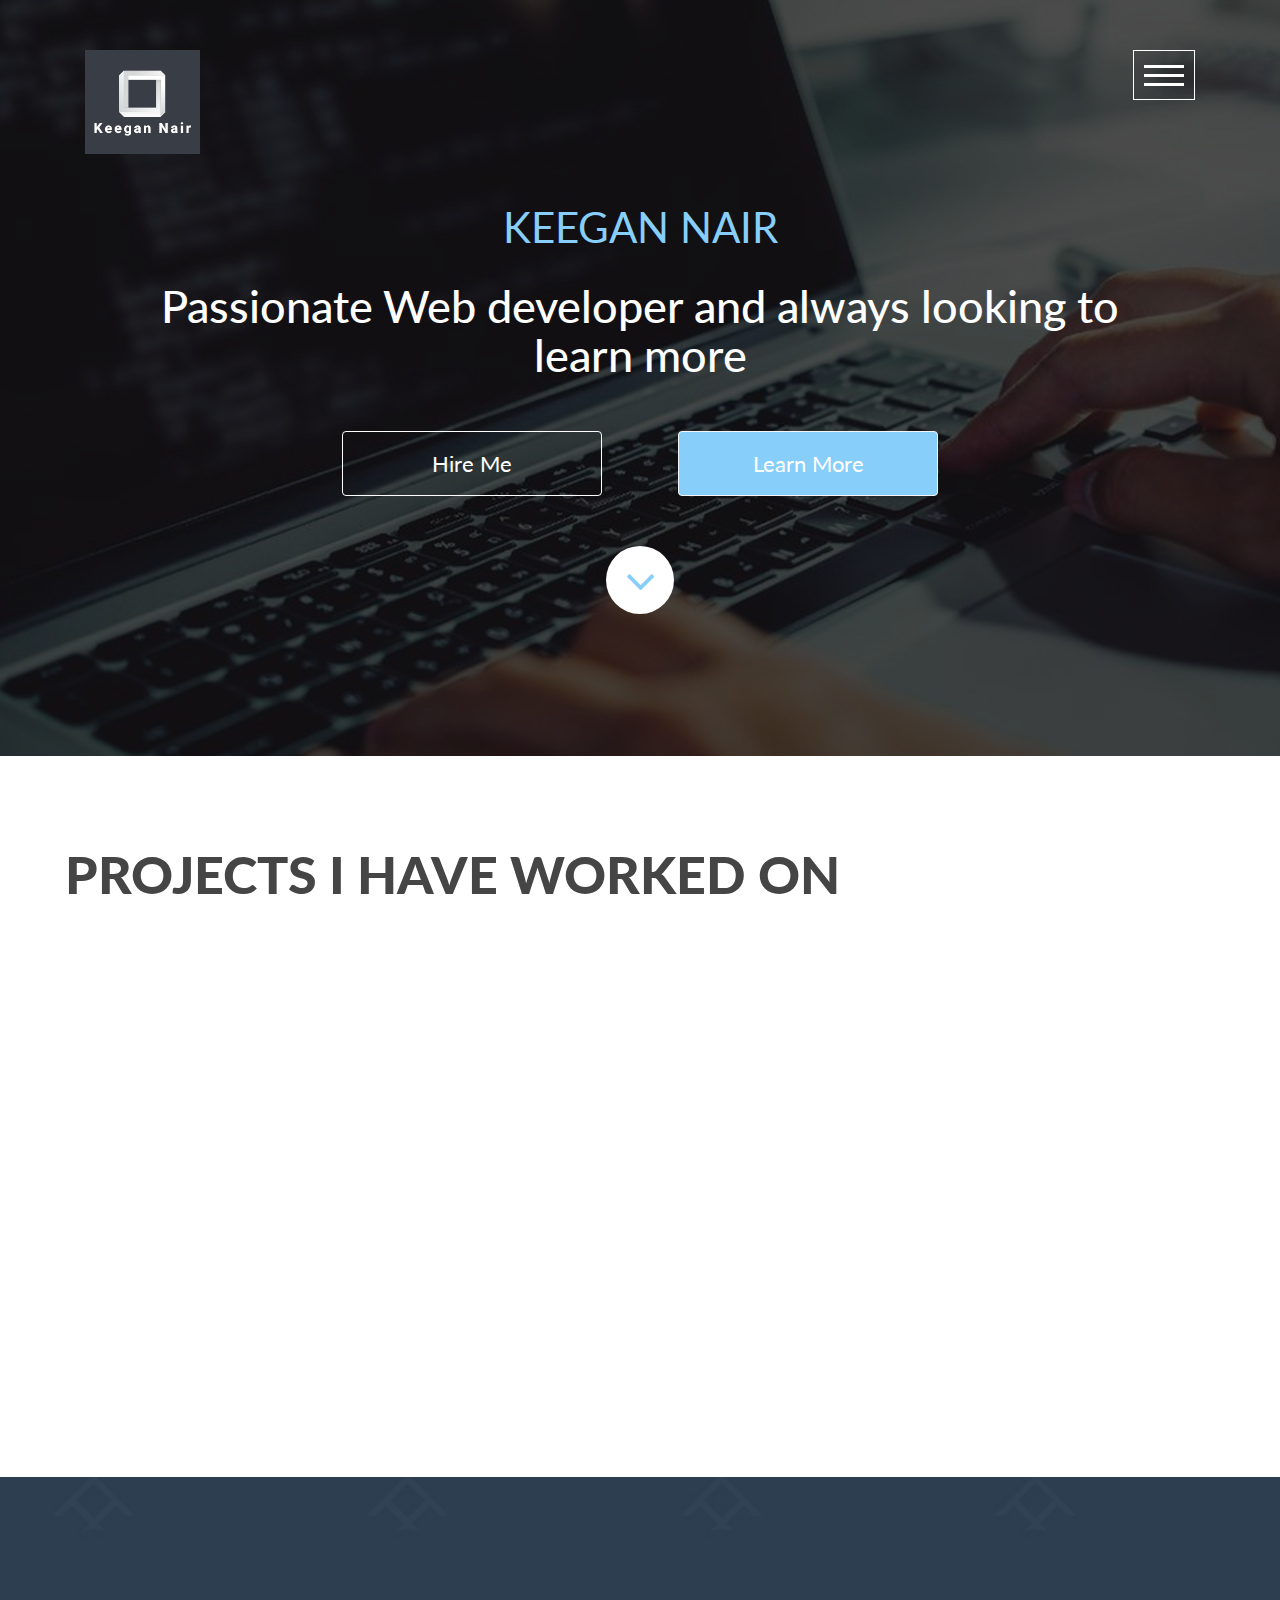
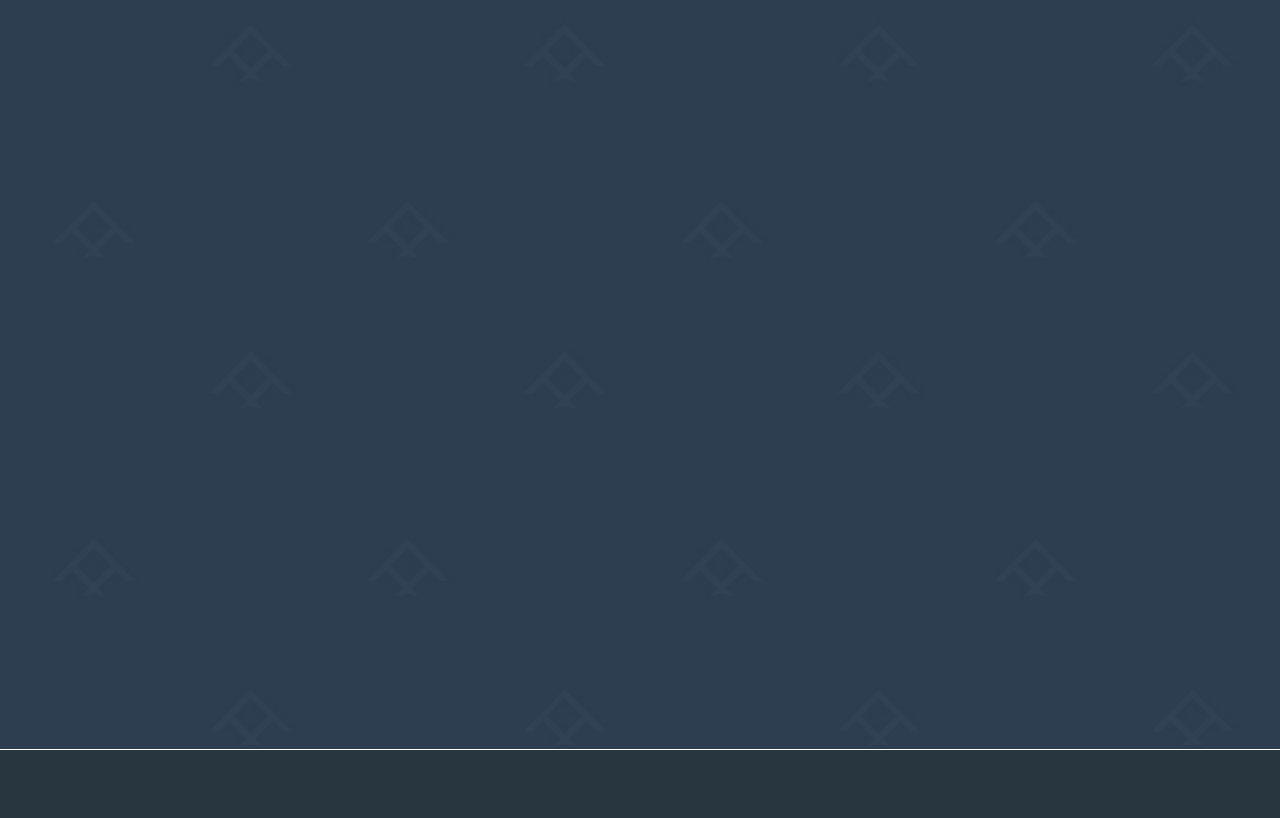
==== projects.html @ 59086eaf "connecting projects in main page" ====
<!DOCTYPE html>
<html lang="en">

<head>
  <meta charset="utf-8">
  <meta name="viewport" content="width=device-width, initial-scale=1">
  <title>Keegan Nair Projects</title>

  <!-- Bootstrap -->
  <link rel="stylesheet" type="text/css" href="assets/css/bootstrap.min.css">
  <link rel="stylesheet" type="text/css" href="assets/css/jasny-bootstrap.min.css">
  <!-- Main Style -->
  <link rel="stylesheet" type="text/css" href="assets/css/main.css">

  <!-- Responsive Style -->
  <link rel="stylesheet" type="text/css" href="assets/css/responsive.css">

  <!--Fonts-->
  <link rel="stylesheet" media="screen" href="assets/fonts/font-awesome/font-awesome.min.css">

  <!-- Extras -->
  <link rel="stylesheet" type="text/css" href="assets/extras/animate.css">
  <link rel="stylesheet" type="text/css" href="assets/extras/lightbox.css">
  <link rel="stylesheet" type="text/css" href="assets/extras/owl/owl.carousel.css">
  <link rel="stylesheet" type="text/css" href="assets/extras/owl/owl.theme.css">
  <link rel="stylesheet" type="text/css" href="assets/extras/owl/owl.transitions.css">
  <!-- HTML5 Shim and Respond.js IE8 support of HTML5 elements and media queries -->
  <!--[if lt IE 9]>
                <script src="https://oss.maxcdn.com/libs/html5shiv/3.7.0/html5shiv.js"></script>
                <script src="https://oss.maxcdn.com/libs/respond.js/1.4.2/respond.min.js"></script>
              <![endif]-->
</head>

<body>

  <!-- Header Section Start -->
  <div id="header">
    <div class="container">
      <div class="col-md-12 top-header">
        <div class="logo-menu">
          <div class="logo pull-left wow fadeInDown animated" data-wow-delay=".2s">
            <a href="index.html"><img src="assets/img/NameLogo.JPG" id="NameLogo" alt="logo"></a>
          </div>
          <div class="pull-right wow fadeInDown animated" data-wow-delay=".2">
            <div id="menu" data-toggle="offcanvas" data-target=".navmenu" data-canvas="body">
              <span>menu</span>
            </div>
          </div>
        </div>
        <div class="sidebar-nav">
          <!-- navigation start -->
          <div class="navmenu navmenu-default navmenu-fixed-right offcanvas" style="" id="navigation">
            <a href="index.html"><img class="logo" src="assets/img/NameLogo.JPG" alt="logo"></a>
            <ul class="nav navmenu-nav">
              <li class="active"><a href="#header">Home</a></li>
              <li><a href="#works">Portfolio</a></li>
              <li><a href="#feedback">Hire/Contact Me</a></li>
            </ul>
          </div>
          <!-- navigation End -->
        </div>
      </div>
      <div class="row">
        <div class="col-md-12">
          <div class="banner text-center">
            <h1 class="wow fadeInDown animated" data-wow-delay=".8s">Keegan Nair</h1>
            <h2 class="wow fadeInDown animated" data-wow-delay=".6s">Passionate Web developer and always looking to
              learn more</h2>
            <a href="#feedback" class="btn btn-border lg wow fadeInLeft animated" data-wow-delay="1.0s">Hire Me</a>
            <a href="#" class="btn btn-common lg wow fadeInRight animated" data-wow-delay="1.0s">Learn More</a>
            <div class="scroll">
              <a href="#works"><i class="fa fa-angle-down wow fadeInUp animated" data-wow-delay=".2s"></i></a>
            </div>
          </div>
        </div>
      </div>
    </div>
  </div>
  <!-- Header Section End -->

  <!-- Work Section Start -->
  <section id="works">
    <div class="container">
      <div class="row">
        <h1 class="section-title wow fadeInLeft animated" data-wow-delay=".6s"><span>Projects I have worked on</span>
        </h1>
        <div class="col-md-7 col-lg-7 grid-left wow fadeInLeft animated" data-wow-delay=".2s">
          <div class="large">
            <img src="assets/img/work/img1.jpg" alt="">
            <div class="overlay">
              <a href="assets/img/work/img1.jpg" data-lightbox="img1"><i class="fa fa-search"></i></a>
            </div>
          </div>
          <div class="grid-box">
            <img src="assets/img/work/img2.jpg" alt="">
            <div class="overlay">
              <a href="assets/img/work/img2.jpg" data-lightbox="img2"><i class="fa fa-search"></i></a>
            </div>
          </div>
          <div class="grid-box">
            <img src="assets/img/work/img3.jpg" alt="">
            <div class="overlay">
              <a href="assets/img/work/img3.jpg" data-lightbox="img3"><i class="fa fa-search"></i></a>
            </div>
          </div>
        </div>
        <div class="col-md-5 grid-right wow fadeInRight animated" data-wow-delay=".6s">
          <div class="grid-box large">
            <img src="assets/img/work/DontEAT.JPG" alt="">
            <div class="overlay">
              <a href="https://chstrcpprpt.github.io/project1/?#"><i class="fa fa-search"></i></a>
            </div>
          </div>
          <div class="grid-box">
            <img src="assets/img/work/img5.jpg" alt="">
            <div class="overlay">
              <a href="assets/img/work/img5.jpg" data-lightbox="img5"><i class="fa fa-search"></i></a>
            </div>
          </div>
          <div class="browse-box">
            <div class="more">
              <a href="projects.html"><i class="fa fa-arrow-circle-right"></i>BROWSE ALL</a>
            </div>
          </div>
        </div>
      </div>
    </div>
  </section>

  <!-- Feedback Section Start -->
  <section id="feedback">
    <div class="container">
      <div class="row">
        <h1 class="section-title wow fadeInLeft animated" data-wow-delay=".6s">Contact Me</h1>
        <div class="col-sm-6 col-md-6 wow fadeInLeft animated" data-wow-delay=".7s">
          <form action="" name="contact">
            <div class="input-group">
              <span class="input-group-addon"><i class="fa fa-user"></i></span>
              <input type="text" name="name" class="form-control" placeholder="Your name">
            </div>
            <div class="input-group">
              <span class="input-group-addon"><i class="fa fa-envelope-o"></i></span>
              <input type="email" name="email" class="form-control" placeholder="Email">
            </div>
            <div class="input-group">
              <span class="input-group-addon"><i class="fa fa-fire"></i></span>
              <input type="text" name="subject" class="form-control" placeholder="Subject">
            </div>
            <div class="input-group">
              <span class="input-group-addon"><i class="fa fa-comments"></i></span>
              <textarea name="message" class="form-control large" placeholder="Massage"></textarea>
            </div>
            <button type="submit" class="btn btn-green"><i class="fa fa-envelope-o"></i>Send</button>
          </form>
        </div>
        <div class="col-sm-4 col-md-4 col-md-offset-2 wow fadeInRight animated" data-wow-delay="1.4s">
          <div class="address">
            <h2>This is Me</h2>
            <img src="assets/img/Me.jpg" id="me">

            <h2>Contact information</h2>
            <!-- <ul class="social-icon">
              <li><a href="#"><i class="fa fa-facebook"></i></a></li>
              <li><a href="#"><i class="fa fa-twitter"></i></a></li>
              <li><a href="#"><i class="fa fa-linkedin"></i></a></li>
              <li><a href="#"><i class="fa fa-google-plus"></i></a></li>
            </ul> -->
            <ul class="contact-info">
              <li><i class="fa fa-search"></i>Keegan Nair</li>
              <li><i class="fa fa-mobile"></i> +64 0416856591</li>
              <li><i class="fa fa-envelope-o"></i>keegan.nair@hotmail.com</li>
              <li><i class="fa fa-linkedin"></i><a id="linken"
                  href="https://www.linkedin.com/in/keegan-nair-7670b0190/">Linken</a></li>
              <li><i class="fa fa-github"></i><a id="githubLink" href="https://github.com/Keegawho198">Github</a></li>
              <li><i class="fa fa-user"></i>Resume</li>
            </ul>

          </div>
        </div>
      </div>
    </div>
  </section>
  <!-- Feedback Section End -->

  <!-- Footer section Start -->
  <footer id="footer">
    <div class="container">
      <div class="row">
        <div class="col-lg-5 col-md-5 col-sm-5 col-xs-12">
          <!-- <div class="copyright wow fadeInUp animated" data-wow-delay=".8s">
            <p>Copyright &copy; 2014 GrayGrids | All rights reserved.</p>
          </div> -->
        </div>
        <div class="col-lg-2 col-md-2 col-sm-2 col-xs-12">
          <div class="scroll-top text-center wow fadeInUp animated" data-wow-delay=".6s">
            <a href="#header"><i class="fa fa-chevron-circle-up fa-2x"></i></a>
          </div>
        </div>
        <div class="col-lg-5 col-md-5 col-sm-5 col-xs-12">
          <!-- <p class="text-center wow fadeInUp animated" data-wow-delay=".8s">Keegan Nair</a></p> -->
        </div>
      </div>
    </div>
  </footer>
  <!-- Footer section End -->

  <!-- jQuery Load -->
  <script src="assets/js/jquery-min.js"></script>
  <!-- Bootstrap JS -->
  <script src="assets/js/bootstrap.min.js"></script>
  <!-- WOW JS plugin for animation -->
  <script src="assets/js/wow.js"></script>
  <!-- All JS plugin Triggers -->
  <script src="assets/js/main.js"></script>
  <!-- Smooth scroll -->
  <script src="assets/js/smooth-scroll.js"></script>
  <!--  -->
  <script src="assets/js/jasny-bootstrap.min.js"></script>
  <!-- Counterup -->
  <script src="assets/js/jquery.counterup.min.js"></script>
  <!-- waypoints -->
  <script src="assets/js/waypoints.min.js"></script>
  <!-- circle progress -->
  <script src="assets/js/circle-progress.js"></script>
  <!-- owl carousel -->
  <script src="assets/js/owl.carousel.js"></script>
  <!-- lightbox -->
  <script src="assets/js/lightbox.min.js"></script>

</body>

</html>
---- assets/css/main.css ----
@import url(http://fonts.googleapis.com/css?family=Lato:400,900,300,900italic);
body {
  font-family: 'Lato', sans-serif;
  background: #fff;
  font-size: 14px;
  font-weight: 300;
  -webkit-box-sizing: border-box;
  -moz-box-sizing: border-box;
  box-sizing: border-box;
  color: #333;
}
a {
  color: #333;
  text-decoration: none;
  -webkit-transition: all 0.2s linear;
  -moz-transition: all 0.2s linear;
  -o-transition: all 0.2s linear;
  -ms-transition: all 0.2s linear;
  transition: all 0.2s linear;
}
a:focus {
  outline: none;
}
ul {
  margin: 0;
  padding: 0;
}
ul li {
  list-style: none;
}
.row {
  padding: 90px 0 92px;
}

#NameLogo{
  width: 25%;
  height: 25%;
}

img {
  max-width: 100%;
  height: auto;
}
.section-title {
  text-align: left;
  font-size: 52px;
  font-weight: 400;
  color: #454545;
  margin: 0 10px;
  padding: 0;
  text-transform: uppercase;
  margin-bottom: 50px;
}
.section-title span {
  font-weight: 900;
}
.lg {
  width: 260px;
}
.btn-border,
.btn-common {
  color: #ffffff;
  font-size: 22px;
  border: 1px solid #FFF;
  padding: 16px 36px;
  font-weight: 400;
  margin-left: 36px;
  margin-right: 36px;
  border-radius: 4px;
  position: relative;
  z-index: 10;
}
.btn-border:after,
.btn-common:after {
  width: 100%;
  height: 0px;
  bottom: 0px;
  left: 0px;
  background: #ffffff;
}
.btn-common {
  background: lightskyblue;
  border: 1px solid whitesmoke;
}
.btn-border:hover {
  color: black;
}
.btn-border:hover:after {
  height: 100%;
}
.btn-common:hover {
  color: black;
  background: lightblue;
  border: 1px solid #82BC00;
}
.btn-common:hover:after {
  height: 100%;
}
.btn:after {
  content: "";
  position: absolute;
  z-index: -1;
  -webkit-transition: all 0.3s ease;
  -moz-transition: all 0.3s ease;
  transition: all 0.3s ease;
}
/* Navbar  start */
#navigation {
  background: lightskyblue;
  /* border: 1px solid black; */
  color: #fff;
  padding-top: 50px;
  text-align: center;
  width: 300px;
  z-index: 99999;
  overflow: hidden;
}
#navigation .logo {
  margin: 0 auto;
  padding: 5px;
  width: 100px;
}
#navigation .nav li {
  border: 1px solid transparent;
  margin: 10px 40px;
  -webkit-transition: border-color 0.3s ease-in-out;
  -moz-transition: border-color 0.3s ease-in-out;
  transition: border-color 0.3s ease-in-out;
}
#navigation .nav li a {
  background: transparent;
  color: #fff;
  font-size: 16px;
  font-weight: 300;
  letter-spacing: 2px;
  text-transform: uppercase;
}
#navigation .nav li:hover,
#navigation .nav li.active {
  border-color: #fff;
}
/* Navbar End */
/* Header Section Start */
#header {
  width: 100%;
  background: url(../img/backgrounds/coding.jpg);
  background-size: cover;
  background-repeat: no-repeat;
  position: relative;
  color: #ffffff;
}
#header:before {
  background: rgba(1, 0, 2, 0.7);
  position: absolute;
  width: 100%;
  height: 100%;
  top: 0px;
  bottom: 0px;
  content: "";
  display: block;
}
#header .top-header {
  margin-top: 50px;
}
#header .top-header #menu {
  display: block;
  width: 48px;
  height: 48px;
  border: 1px solid #ffffff;
  padding: 24px 30px;
  cursor: pointer;
}
#header .top-header #menu span {
  background-color: #ffffff;
  display: block;
  font-size: 0px;
  height: 3px;
  margin-top: -1px;
  -webkit-transform: translateX(-50%);
  -moz-transform: translateX(-50%);
  transform: translateX(-50%);
  width: 40px;
}
#header .top-header #menu span:before,
#header .top-header #menu span:after {
  background: #ffffff;
  content: "";
  height: 100%;
  left: 0;
  position: absolute;
  -webkit-transition: all 0.3s ease;
  -moz-transition: all 0.3s ease;
  transition: all 0.3s ease;
  width: 100%;
}
#header .top-header #menu span:before {
  -webkit-transform: translateY(-300%);
  -moz-transform: translateY(-300%);
  transform: translateY(-300%);
}
#header .top-header #menu span:after {
  -webkit-transform: translateY(300%);
  -moz-transform: translateY(300%);
  transform: translateY(300%);
}
#header .top-header #menu:hover span,
#header .top-header #menu:hover span:after,
#header .top-header #menu:hover span:before {
  background: black;
}

#header .banner {
  margin: 50px;
}

/* title name */
#header .banner h1 {
  color: lightskyblue;
  font-size: 42px;
  font-weight: 400;
  text-transform: uppercase;
}
#header .banner h2 {
  color: #ffffff;
  font-size: 45px;
  margin: 32px 0px 50px;
}
#header .banner .scroll {
  margin: 50px 0;
}
#header .banner .scroll a i {
  font-size: 48px;
  color: lightskyblue;
  padding: 12px;
  width: 68px;
  height: 68px;
  text-align: center;
  border-radius: 50%;
  background: #fff;
  -webkit-transition: all 0.3s ease;
  -moz-transition: all 0.3s ease;
  transition: all 0.3s ease;
}
#header .banner .scroll a i:hover {
  background: lightskyblue;
  color: #ffffff;
}
/* Header Section End */
/* Works Section Start */
#works {
  background: #ffffff;
  width: 100%;
}
#works .grid-left .large {
  float: left;
  width: 430px;
  height: 100%;
  position: relative;
}
#works .grid-left .grid-box {
  position: relative;
  width: 33%;
  overflow: hidden;
}
#works .grid-left .grid-box img {
  width: 100%;
}
#works .grid-right .grid-box.large {
  width: 100%;
  height: 216px;
  position: relative;
}
#works .grid-right .grid-box {
  width: 50%;
  height: 216px;
  float: left;
  position: relative;
  overflow: hidden;
}
#works .grid-right .grid-box img {
  width: 100%;
  overflow: hidden;
}
#works .grid-right .browse-box {
  position: relative;
  width: 50%;
  float: left;
  height: 216px;
  background: #ffffff;
}
#works .grid-right .browse-box .more {
  text-align: center;
  position: absolute;
  left: 30%;
  width: 50%;
  top: 24%;
}
#works .grid-right .browse-box .more a {
  color: lightskyblue;
  font-size: 20px;
  font-weight: 700;
  line-height: 23px;
  text-decoration: none;
}
#works .grid-right .browse-box .more a i {
  font-size: 50px;
  color: lightblue;
  padding: 12px;
}
#works .large .overlay a {
  position: absolute;
  top: 42%;
  left: 42%;
}
#works .grid-box .overlay a {
  position: absolute;
  left: 38%;
  top: 36%;
}
#works .grid-box.large .overlay a {
  position: absolute;
  left: 44%;
  top: 36%;
}
#works .overlay {
  position: absolute;
  width: 100%;
  top: 0;
  left: 0;
  background: rgba(0, 3, 8, 0.88);
  height: 100%;
  text-align: center;
  opacity: 0;
  -webkit-transition: all 0.3s ease;
  -moz-transition: all 0.3s ease;
  transition: all 0.3s ease;
}
#works .overlay a i {
  width: 68px;
  height: 68px;
  line-height: 66px;
  background: #fff;
  border-radius: 50%;
  font-size: 24px;
  color: lightskyblue;
}
#works .large:hover .overlay,
#works .grid-box:hover .overlay {
  opacity: 1;
}

#browseAll:hover{
  background-color: lightcyan;
}

/* Works Section End */
/* Testimonial Section Start */
#testimonial {
  background: url(../img/backgrounds/bg.jpg);
  background-size: cover;
  color: #ffffff;
}
#testimonial .section-title {
  color: #ffffff;
}
#testimonial blockquote {
  border-left: none;
  margin: 0;
}
#testimonial .commant {
  float: left;
  background: rgba(54, 74, 86, 0.3);
  margin: 0 90px 0 100px;
}
#testimonial .commant .claint {
  width: 270px;
  height: 270px;
  margin-left: -15px;
  position: relative;
}
#testimonial .commant .quote {
  background: #ffffff;
  width: 64px;
  position: absolute;
  top: 12%;
  right: -67px;
  height: 64px;
  border-radius: 50%;
  text-align: center;
}
#testimonial .commant .quote i {
  font-size: 30px;
  color: #82bc00;
  line-height: 65px;
}
#testimonial .commant .info {
  padding: 60px 60px  0px 60px;
}
#testimonial .commant .info p {
  font-size: 16px;
  color: #ffffff;
  font-weight: 400;
  font-style: italic;
  text-align: justify;
  padding-bottom: 32px;
}
#testimonial .commant .info h4 {
  font-size: 22px;
  font-weight: 700;
  line-height: 26px;
  text-transform: uppercase;
}
#testimonial .commant .info h5 {
  font-size: 16px;
  font-weight: 700;
  text-transform: uppercase;
}
#testimonial .carousel-indicators {
  bottom: -50px;
}
#testimonial .carousel-indicators li {
  border-radius: 0;
  border: none;
  background-color: #ffffff;
}
/* #testimonial .carousel-indicators .active {
  background-color: #82bc00;
  border: none;
}
/* Testimonial Section End */
/* Clients Section Start */
#clients .section-title i {
  color: #82bc00;
} */
#clients #clients-carousel a img {
  opacity: 0.5;
  filter: grayscale(100%);
  -webkit-filter: grayscale(100%);
  filter: gray;
  -webkit-transition: all .6s ease;
  filter: url("data:image/svg+xml;utf8,<svg xmlns=\'http://www.w3.org/2000/svg\'><filter id=\'grayscale\'><feColorMatrix type=\'matrix\' values=\'0.3333 0.3333 0.3333 0 0 0.3333 0.3333 0.3333 0 0 0.3333 0.3333 0.3333 0 0 0 0 0 1 0\'/></filter></svg>#grayscale");
}
#clients #clients-carousel a img:hover {
  filter: grayscale(0%);
  -webkit-filter: grayscale(0%);
  filter: gray;
  -webkit-transition: all .6s ease;
  filter: url("data:image/svg+xml;utf8,<svg xmlns=\'http://www.w3.org/2000/svg\'><filter id=\'grayscale\'><feColorMatrix type=\'matrix\' values=\'1 0 0 0 0, 0 1 0 0 0, 0 0 1 0 0, 0 0 0 1 0\'/></filter></svg>#grayscale");
  opacity: 1.0;
}
/* Clients Section End */
/* Skills Section Start */
#skills {
  background: url(../img/backgrounds/skill-bg.jpg);
  background-size: cover;
  color: #ffffff;
  text-align: center;
}
#skills .section-title {
  color: #ffffff;
}
#skills .fact-block {
  color: #ffffff;
  background: rgba(255, 255, 255, 0.07);
  width: 216px;
  border-radius: 50%;
  height: 216px;
  padding: 6px 6px;
  margin: 24px 60px;
  position: relative;
}
#skills .count-info {
  position: absolute;
  top: 0;
  left: 5%;
  width: 200px;
  padding: 48px 32px;
  height: 200px;
}
#skills .count-info h3 {
  font-size: 54px;
  font-weight: 700;
  line-height: 34px;
}
#skills .count-info h4 {
  font-size: 22px;
  color: #82BC00;
  text-transform: uppercase;
}
/* Skills Section End */
/* Blog Section Start */
#blog .blog-large {
  width: 100%;
  margin-top: 28px;
  position: relative;
}
#blog .large {
  position: absolute;
  width: 200px;
  height: 196px;
  right: 0px;
  bottom: 0px;
  background: rgba(255, 255, 255, 0.9);
  padding: 15px;
}
#blog .large p {
  padding-top: 10px;
}
#blog .blog-item {
  position: relative;
  color: #454545;
  font-size: 15px;
  width: 100%;
  margin-top: 28px;
  height: 166px;
  overflow: hidden;
}
#blog .blog-item .content {
  background: #d8e5dd;
  width: 195px;
  height: 230px;
  position: absolute;
  padding: 15px;
  top: 0;
  right: 0;
  height: 166px;
  overflow: hidden;
}
#blog .blog-item .content p {
  padding-top: 10px;
}
#blog .title {
  font-weight: 700;
  text-decoration: none;
  padding-bottom: 12px;
}
#blog .title:hover {
  color: #82BC00;
}
/* Blog Section End */
/* Feedback Section Start */
#me{
  /* height: 260px;
  width: 300px;
  border-radius: 50%; */
  margin-top: -20px;
  margin-bottom: 30px;
}

#feedback {
  background: url(../img/backgrounds/imgfooter.jpg);
  background-size: cover;
}
#feedback .section-title {
  color: #ffffff;
}
#feedback .input-group {
  padding-bottom: 20px;
}
#feedback .input-group .input-group-addon {
  border-radius: 0px;
  padding: 14px 26px;
  background-color: #82bc00;
  border: none;
  position: relative;
}
#feedback .input-group .input-group-addon i {
  color: #ffffff;
  font-size: 26px;
  width: 24px;
  height: 24px;
}
#feedback .input-group .form-control {
  color: #898989;
  font-size: 22px;
  font-weight: 300;
  padding: 15px 20px;
  height: 60px;
  border: 0;
  border-radius: 0px;
}
#feedback .input-group .form-control:focus {
  box-shadow: none;
}
#feedback .input-group .large {
  height: 120px;
}
#feedback .btn-green {
  color: #ffffff;
  font-weight: 400;
  background: #6c9c01;
  font-size: 22px;
  width: 100%;
  border-radius: 0px;
  text-transform: uppercase;
  height: 60px;
}
#feedback .btn-green i {
  float: left;
  width: 74px;
  background: #82BC00;
  margin: -12px;
  line-height: 56px;
  height: 60px;
  -webkit-transition: all 0.3s linear;
  -moz-transition: all 0.3s linear;
  -o-transition: all 0.3s linear;
  transition: all 0.3s linear;
}
#feedback .address {
  margin: 0;
  padding: 0;
  color: #ffffff;
}
#feedback .address h2 {
  font-size: 25px;
  font-weight: 700;
  text-transform: uppercase;
  margin-top: 0px;
  padding-bottom: 30px;
}
#feedback .address .contact-info {
  padding-bottom: 30px;
}
#feedback .address .contact-info li {
  font-size: 15px;
  font-weight: 400;
  line-height: 28px;
}
#feedback .address .contact-info li i {
  padding-right: 15px;
  font-size: 15px;
}
#feedback .address .social-icon li {
  float: left;
}
#feedback .address .social-icon li a {
  display: inline-block;
  color: #ffffff;
  margin: 0px 5px;
}
#feedback .address .social-icon li a i {
  font-size: 18px;
  width: 48px;
  height: 48px;
  border: 1px solid #ffffff;
  text-align: center;
  line-height: 48px;
  vertical-align: middle;
  -webkit-transition: all 0.2s linear 0s;
  -moz-transition: all 0.2s linear 0s;
  transition: all 0.2s linear 0s;
}
#feedback .address .social-icon li a .fa-twitter:hover {
  background: #00aced;
  border: 1px solid #00aced;
}
#feedback .address .social-icon li a .fa-facebook:hover {
  background: #3b5998;
  border: 1px solid #3b5998;
}
#feedback .address .social-icon li a .fa-google-plus:hover {
  background: #dd4b39;
  border: 1px solid #dd4b39;
}
#feedback .address .social-icon li a .fa-youtube:hover {
  background: #bb0000;
  border: 1px solid #bb0000;
}
#feedback .address .social-icon li a .fa-linkedin:hover {
  background: #007bb6;
  border: 1px solid #007bb6;
}

#linken{
  color: white;
}

#githubLink{
  color: white;
}
/* Feedback Section End */
/* Footer Section Start */
#footer {
  color: #ffffff;
  width: 100%;
  background: #28363f;
  border-top: 1px solid #ffffff;
}
#footer .row {
  padding: 20px 0;
}
#footer p {
  font-size: 18px;
  font-weight: 400;
}
#footer a {
  color: #82bc00;
  text-decoration: none;
}
#footer a:hover {
  color: #6c9c01;
}
/* Footer Section End */
---- assets/css/responsive.css ----
@media (min-width: 768px) and (max-width: 1024px) {
  /* banner Start */
  #header .banner {
    margin: 0px;
  }
  #header .banner h1 {
    font-size: 30px;
  }
  #header .banner h2 {
    font-size: 38px;
    margin: 30px 0px 42px;
  }
  /* Works Section Start */
  #works .grid-left {
    margin: 32px 0;
  }
  #works .grid-left .large {
    width: 458px;
  }
  #works .grid-left .grid-box {
    width: 229px;
  }
  #works .grid-right .grid-box.large {
    width: 96%;
    height: 338px;
  }
  #works .grid-right .grid-box {
    width: 48%;
    height: 306px;
  }
  #works .grid-right .browse-box {
    width: 48%;
    height: 306px;
  }
  #works .grid-right .browse-box .more {
    width: 40%;
  }
  /* Testimonial Section Start */
  #testimonial .commant {
    margin: 0px;
  }
  #testimonial .commant .info {
    padding: 25px 60px;
  }
  /* Clients Start */
  #clients .item.large {
    padding: 18px;
  }
  #clients .item.bg {
    padding: 12px;
  }
  /* Skills Start */
  .circliful {
    margin-left: 50px;
  }
  /* Blog */
  #blog .large {
    right: 70px;
  }
  /* Footer Statt */
  #footer p {
    font-size: 15px;
  }
}
@media (min-width: 320px) and (max-width: 480px) {
  .section-title {
    font-size: 32px;
  }
  /* Menu Start */
  #slider #menu {
    top: 5%;
    right: 10%;
    width: 40px;
    padding: 20px 22px;
    height: 40px;
  }
  #slider #menu span {
    width: 30px;
  }
  #slider .logo {
    top: 15%;
    left: 8%;
  }
  #navigation {
    width: 180px;
  }
  #navigation .nav li {
    margin: 8px 16px;
  }
  #navigation .nav li a {
    font-size: 12px;
  }
  /* Banner  Start */
  #header .banner {
    margin: 0px;
  }
  #header .banner h1 {
    font-size: 24px;
    line-height: 30px;
  }
  #header .banner h2 {
    font-size: 30px;
    line-height: 44px;
  }
  #header .banner a {
    margin: 30px 0;
  }
  /* Works Start */
  #works .grid-left {
    width: 100%;
  }
  #works .grid-left .large {
    width: 328px;
    float: none;
  }
  #works .grid-left .grid-box {
    width: 100%;
  }
  #works .grid-right {
    width: 100%;
  }
  #works .grid-right .grid-box.large {
    width: 100%;
    height: auto;
  }
  #works .grid-right .grid-box {
    width: 100%;
    height: auto;
  }
  #works .grid-right .browse-box {
    width: 100%;
  }
  #works .grid-right .browse-box .more {
    width: 40%;
  }
  /* Testimonial Section Start */
  #testimonial .commant {
    margin-left: -10px;
  }
  #testimonial .commant .claint {
    margin-left: 0;
  }
  #testimonial .commant .quote {
    position: absolute;
    top: 88%;
    left: 40%;
  }
  #testimonial .commant .info {
    padding: 33px 0 0;
  }
  #testimonial .commant .info p {
    font-size: 14px;
    padding-top: 15px;
  }
  #testimonial .commant .info h4 {
    font-size: 18px;
  }
  #testimonial .commant .info h5 {
    font-size: 16px;
  }
  /* Clients Start */
  .owl-carousel .owl-wrapper-outer {
    margin: 65px;
  }
  /* Blog Start */
  #blog .title {
    font-size: 12px;
    padding: 0;
  }
  #blog .blog-item .content {
    width: 170px;
    padding: 5px;
    height: 164px;
  }
  #blog .blog-item .content p {
    padding-top: 5px;
    font-size: 12px;
  }
  /* Feedback Start */
  #feedback .btn-green {
    width: 294px;
  }
  #feedback .address {
    margin-top: 50px;
  }
  /* Footer Start */
  .scroll-top {
    padding-bottom: 12px;
  }
}
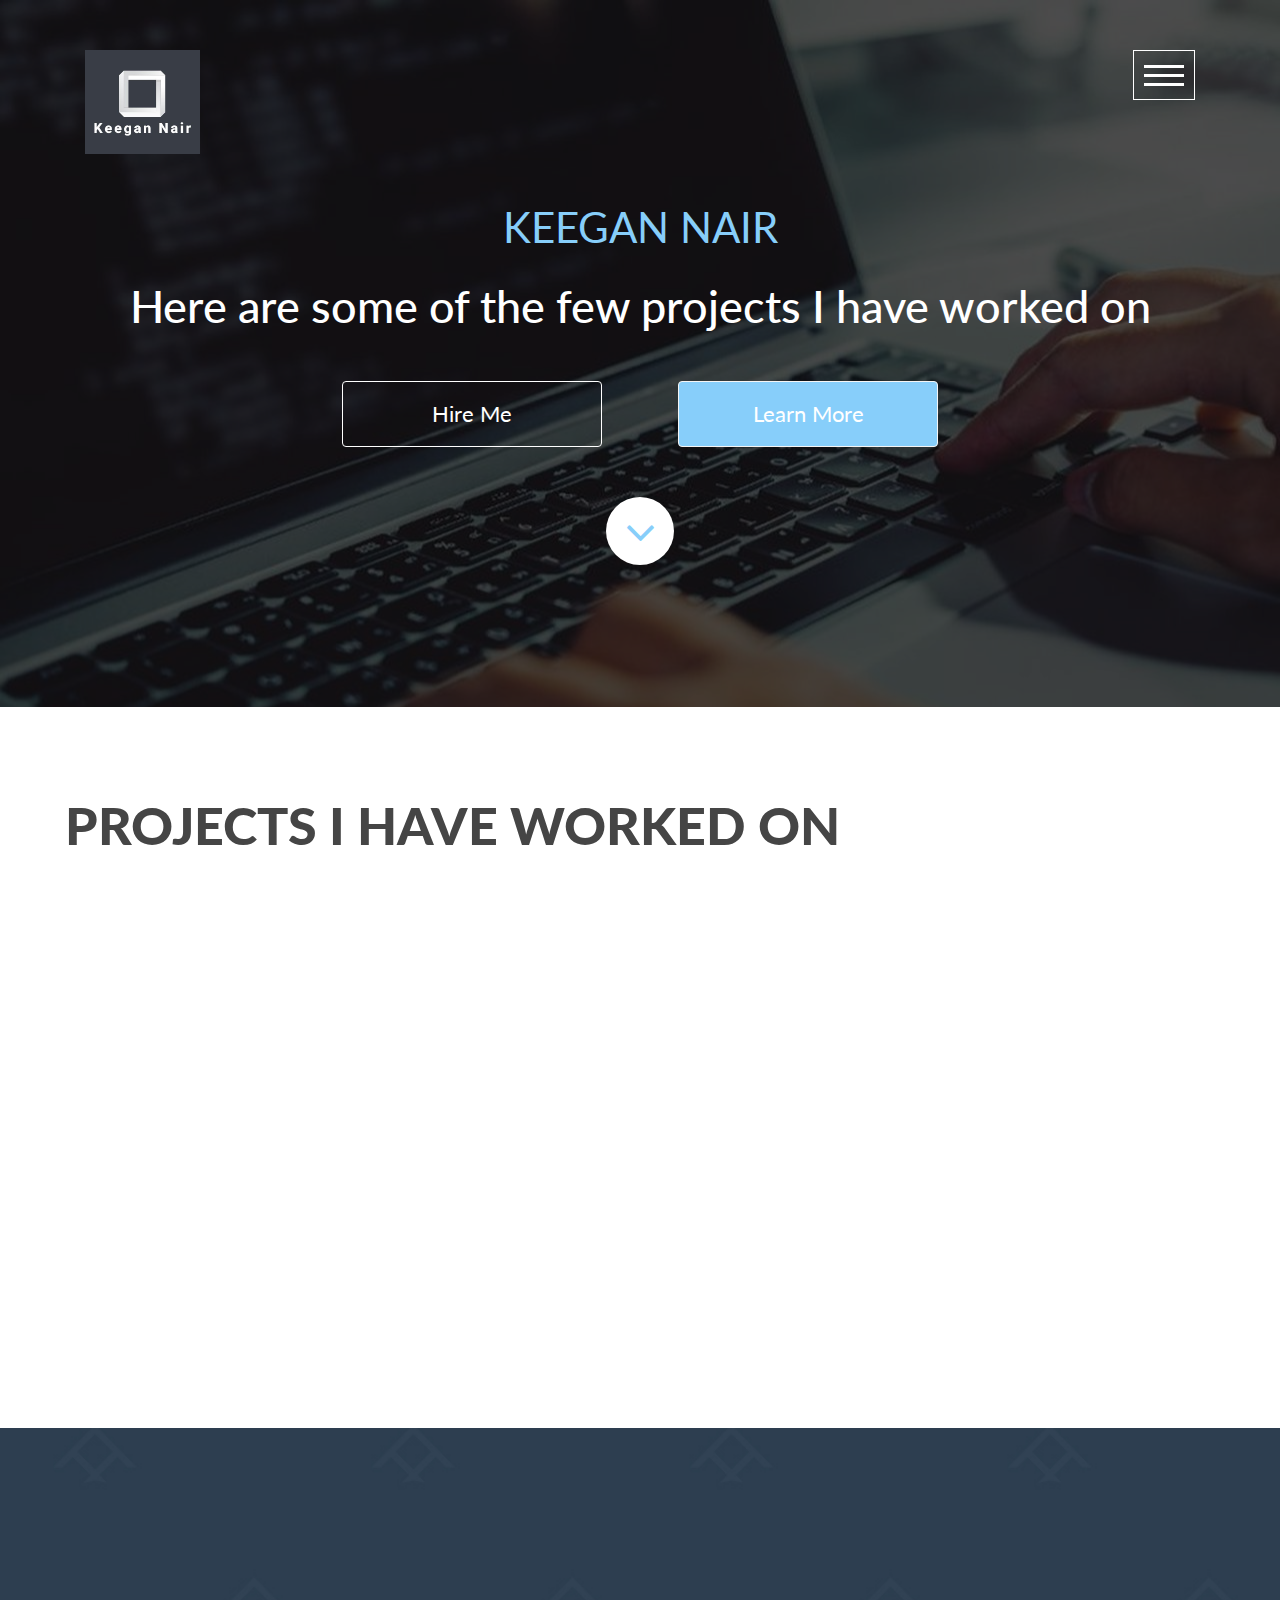
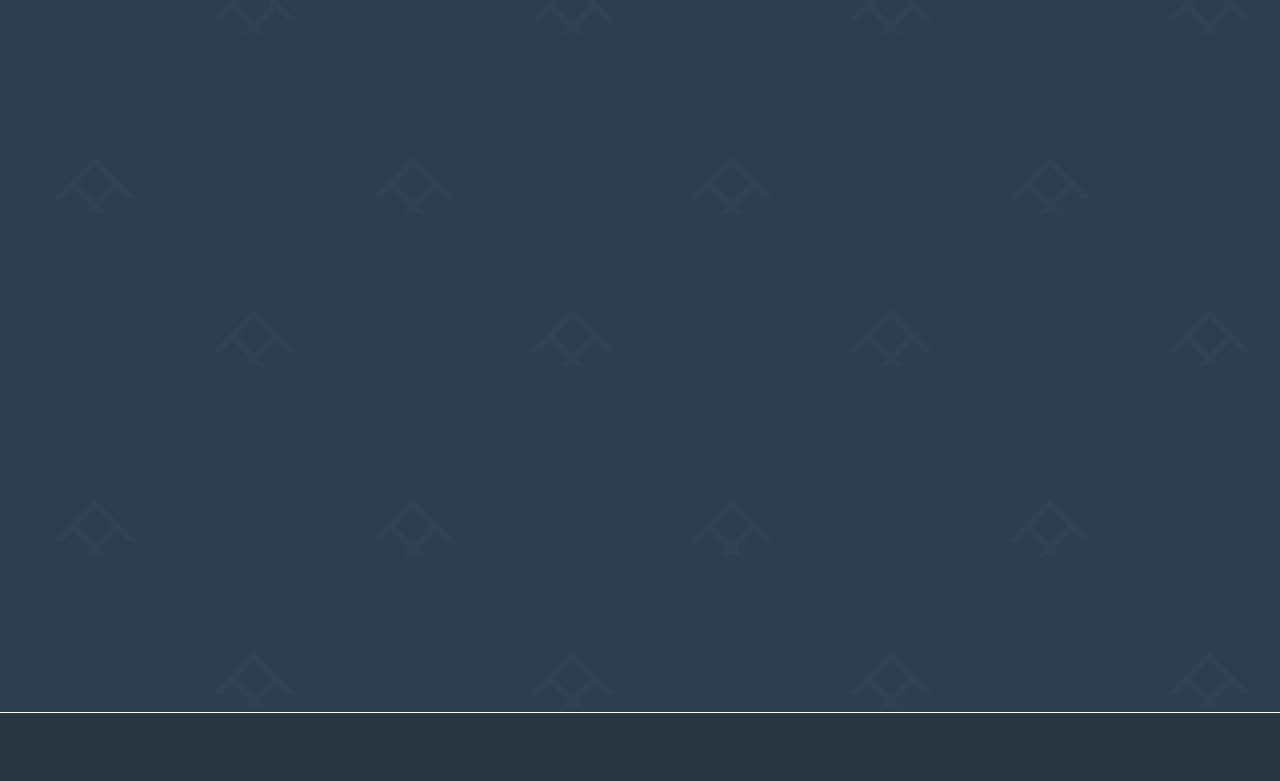
==== commit cec09bf0: "changed some css in projects page" ====
--- a/projects.html
+++ b/projects.html
@@ -52,8 +52,8 @@
           <div class="navmenu navmenu-default navmenu-fixed-right offcanvas" style="" id="navigation">
             <a href="index.html"><img class="logo" src="assets/img/NameLogo.JPG" alt="logo"></a>
             <ul class="nav navmenu-nav">
-              <li class="active"><a href="#header">Home</a></li>
-              <li><a href="#works">Portfolio</a></li>
+              <li class="active"><a href="index.html">Home</a></li>
+              <li><a href="#project1">Project: Don't Eat App</a></li>
               <li><a href="#feedback">Hire/Contact Me</a></li>
             </ul>
           </div>
@@ -64,8 +64,7 @@
         <div class="col-md-12">
           <div class="banner text-center">
             <h1 class="wow fadeInDown animated" data-wow-delay=".8s">Keegan Nair</h1>
-            <h2 class="wow fadeInDown animated" data-wow-delay=".6s">Passionate Web developer and always looking to
-              learn more</h2>
+            <h2 class="wow fadeInDown animated" data-wow-delay=".6s">Here are some of the few projects I have worked on</h2>
             <a href="#feedback" class="btn btn-border lg wow fadeInLeft animated" data-wow-delay="1.0s">Hire Me</a>
             <a href="#" class="btn btn-common lg wow fadeInRight animated" data-wow-delay="1.0s">Learn More</a>
             <div class="scroll">
@@ -128,45 +127,35 @@
   </section>
 
   <!-- Feedback Section Start -->
-  <section id="feedback">
-    <div class="container">
-      <div class="row">
-        <h1 class="section-title wow fadeInLeft animated" data-wow-delay=".6s">Contact Me</h1>
+  <section class="projects" id="project1">
+    <div class="container">
+      <div class="row">
+        <h1 class="section-title wow fadeInLeft animated" data-wow-delay=".6s">Don't Eat Application</h1>
         <div class="col-sm-6 col-md-6 wow fadeInLeft animated" data-wow-delay=".7s">
           <form action="" name="contact">
             <div class="input-group">
-              <span class="input-group-addon"><i class="fa fa-user"></i></span>
-              <input type="text" name="name" class="form-control" placeholder="Your name">
-            </div>
-            <div class="input-group">
-              <span class="input-group-addon"><i class="fa fa-envelope-o"></i></span>
-              <input type="email" name="email" class="form-control" placeholder="Email">
-            </div>
-            <div class="input-group">
-              <span class="input-group-addon"><i class="fa fa-fire"></i></span>
-              <input type="text" name="subject" class="form-control" placeholder="Subject">
-            </div>
-            <div class="input-group">
-              <span class="input-group-addon"><i class="fa fa-comments"></i></span>
-              <textarea name="message" class="form-control large" placeholder="Massage"></textarea>
-            </div>
-            <button type="submit" class="btn btn-green"><i class="fa fa-envelope-o"></i>Send</button>
+              <img src="assets/img/work/dontEat P.PNG">
+            </div>
+            
+            
+            
           </form>
         </div>
         <div class="col-sm-4 col-md-4 col-md-offset-2 wow fadeInRight animated" data-wow-delay="1.4s">
           <div class="address">
-            <h2>This is Me</h2>
-            <img src="assets/img/Me.jpg" id="me">
-
-            <h2>Contact information</h2>
-            <!-- <ul class="social-icon">
-              <li><a href="#"><i class="fa fa-facebook"></i></a></li>
-              <li><a href="#"><i class="fa fa-twitter"></i></a></li>
-              <li><a href="#"><i class="fa fa-linkedin"></i></a></li>
-              <li><a href="#"><i class="fa fa-google-plus"></i></a></li>
-            </ul> -->
+            <h2>information</h2>
+            <div class="projectDes">
+              <p> This Project was made to 
+                display the location of restuarants that had bad reviews usings the google maps api
+                to show where on a map they are located and the zomato api to show the ratings and find the location
+                of each restuarant. I worked in a team  where my role was to find learn how we could implement the google
+                api to show the location of each restuarant from using the coordinates on a map.
+                </p>
+            </div>
+
+            <!-- use these for the links for each project -->
             <ul class="contact-info">
-              <li><i class="fa fa-search"></i>Keegan Nair</li>
+              <li><i class="fa fa-search"></i>Github Link</li>
               <li><i class="fa fa-mobile"></i> +64 0416856591</li>
               <li><i class="fa fa-envelope-o"></i>keegan.nair@hotmail.com</li>
               <li><i class="fa fa-linkedin"></i><a id="linken"
--- a/assets/css/main.css
+++ b/assets/css/main.css
@@ -617,7 +617,7 @@
   font-weight: 700;
   text-transform: uppercase;
   margin-top: 0px;
-  padding-bottom: 30px;
+  padding-bottom: 12px;
 }
 #feedback .address .contact-info {
   padding-bottom: 30px;
@@ -679,6 +679,10 @@
 #githubLink{
   color: white;
 }
+
+#ResumeLink{
+  color: white;
+}
 /* Feedback Section End */
 /* Footer Section Start */
 #footer {
@@ -702,3 +706,142 @@
   color: #6c9c01;
 }
 /* Footer Section End */
+
+
+/* for project page */
+.projectDes{
+  border: black;
+  /* background-color: lightgrey; */
+  width: 300px;
+  /* border: 15px solid green; */
+  /* padding: 50px;
+  margin: 20px; */
+}
+
+
+.projects {
+  background: url(../img/backgrounds/imgfooter.jpg);
+  background-size: cover;
+}
+.projects .section-title {
+  color: #ffffff;
+}
+.projects .input-group {
+  padding-bottom: 20px;
+}
+.projects .input-group .input-group-addon {
+  border-radius: 0px;
+  padding: 14px 26px;
+  background-color: #82bc00;
+  border: none;
+  position: relative;
+}
+.projects .input-group .input-group-addon i {
+  color: #ffffff;
+  font-size: 26px;
+  width: 24px;
+  height: 24px;
+}
+.projects .input-group .form-control {
+  color: #898989;
+  font-size: 22px;
+  font-weight: 300;
+  padding: 15px 20px;
+  height: 60px;
+  border: 0;
+  border-radius: 0px;
+}
+.projects .input-group .form-control:focus {
+  box-shadow: none;
+}
+.projects .input-group .large {
+  height: 120px;
+}
+.projects .btn-green {
+  color: #ffffff;
+  font-weight: 400;
+  background: #6c9c01;
+  font-size: 22px;
+  width: 100%;
+  border-radius: 0px;
+  text-transform: uppercase;
+  height: 60px;
+}
+.projects .btn-green i {
+  float: left;
+  width: 74px;
+  background: #82BC00;
+  margin: -12px;
+  line-height: 56px;
+  height: 60px;
+  -webkit-transition: all 0.3s linear;
+  -moz-transition: all 0.3s linear;
+  -o-transition: all 0.3s linear;
+  transition: all 0.3s linear;
+}
+
+
+.projects .address {
+  margin: 0;
+  padding: 0;
+  color: #ffffff;
+}
+.projects .address h2 {
+  font-size: 25px;
+  font-weight: 700;
+  text-transform: uppercase;
+  margin-top: 0px;
+  padding-bottom: 12px;
+}
+.feedprojects .address .contact-info {
+  padding-bottom: 30px;
+}
+.projects .address .contact-info li {
+  font-size: 15px;
+  font-weight: 400;
+  line-height: 28px;
+}
+.projects .address .contact-info li i {
+  padding-right: 15px;
+  font-size: 15px;
+}
+.projects .address .social-icon li {
+  float: left;
+}
+.projects .address .social-icon li a {
+  display: inline-block;
+  color: #ffffff;
+  margin: 0px 5px;
+}
+.projects .address .social-icon li a i {
+  font-size: 18px;
+  width: 48px;
+  height: 48px;
+  border: 1px solid #ffffff;
+  text-align: center;
+  line-height: 48px;
+  vertical-align: middle;
+  -webkit-transition: all 0.2s linear 0s;
+  -moz-transition: all 0.2s linear 0s;
+  transition: all 0.2s linear 0s;
+}
+.projects .address .social-icon li a .fa-twitter:hover {
+  background: #00aced;
+  border: 1px solid #00aced;
+}
+.projects .address .social-icon li a .fa-facebook:hover {
+  background: #3b5998;
+  border: 1px solid #3b5998;
+}
+.projects .address .social-icon li a .fa-google-plus:hover {
+  background: #dd4b39;
+  border: 1px solid #dd4b39;
+}
+.projects .address .social-icon li a .fa-youtube:hover {
+  background: #bb0000;
+  border: 1px solid #bb0000;
+}
+.projects .address .social-icon li a .fa-linkedin:hover {
+  background: #007bb6;
+  border: 1px solid #007bb6;
+}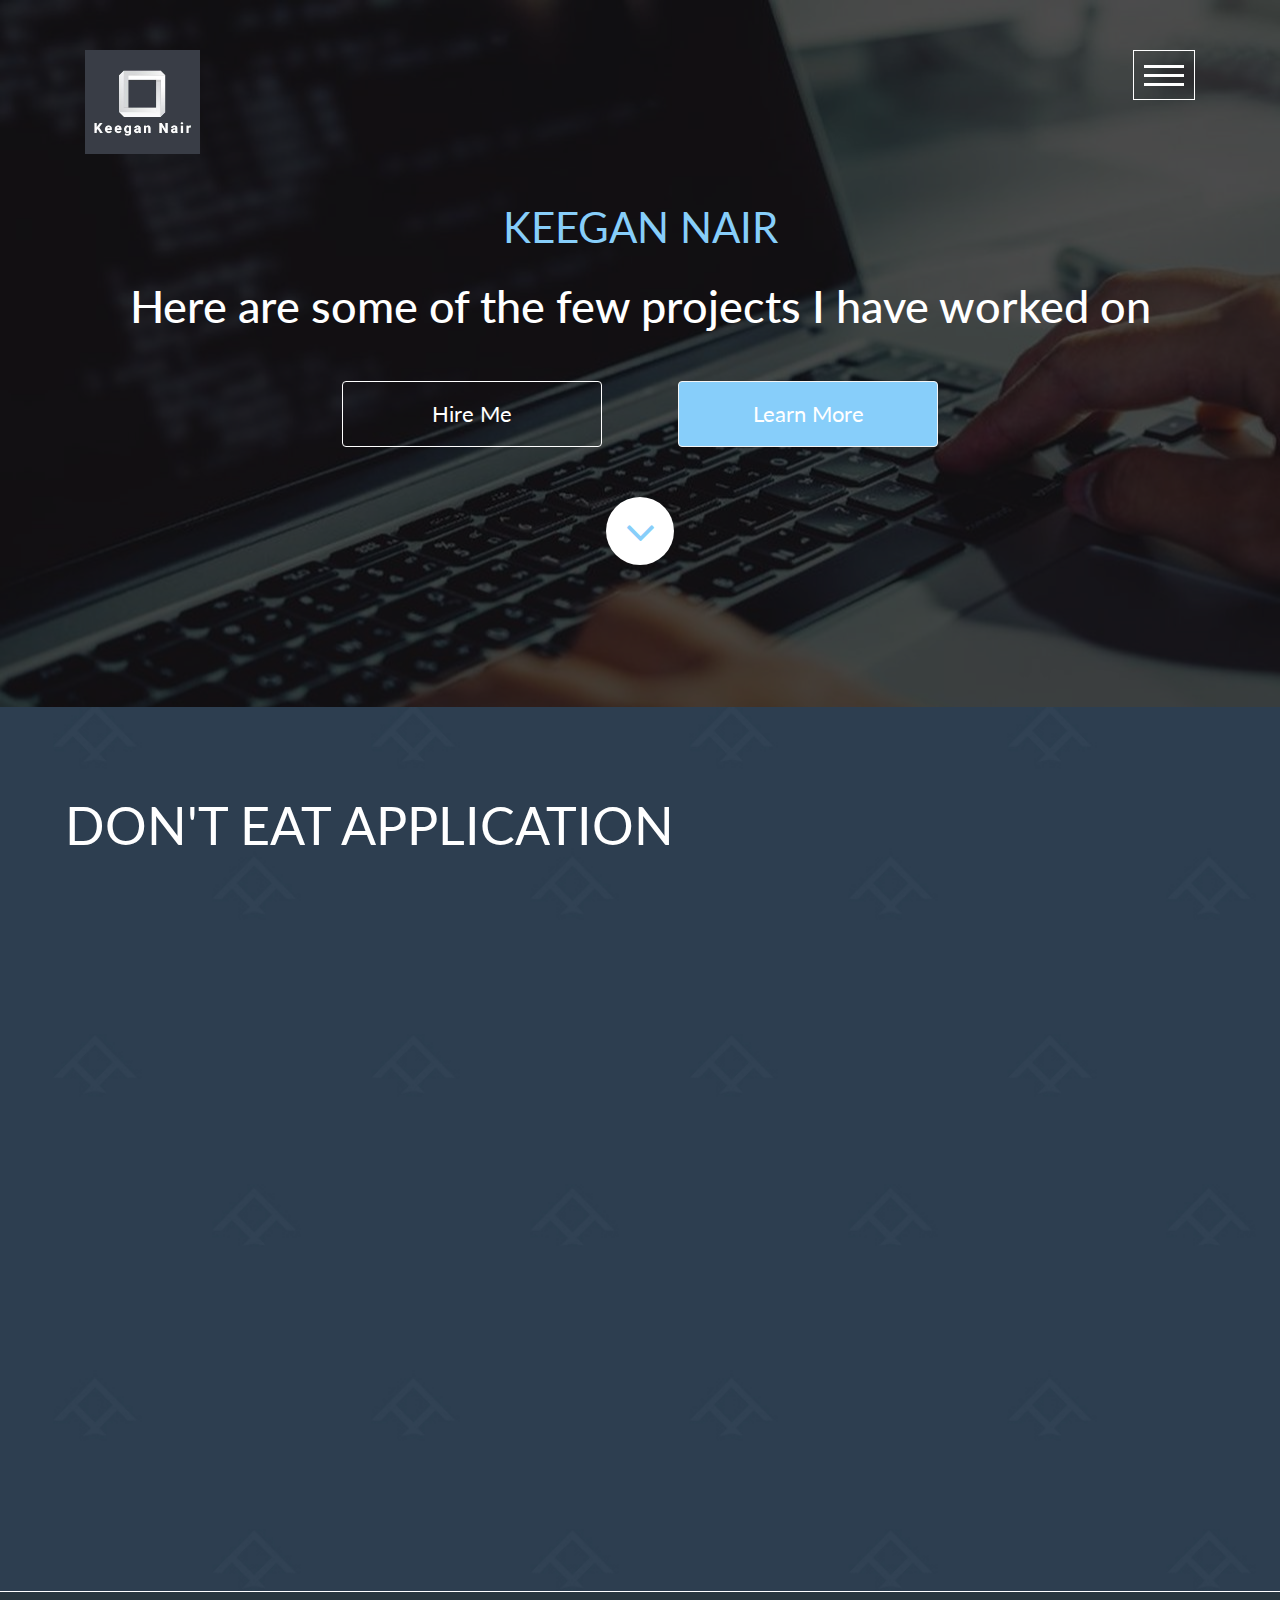
==== commit 98ece9e4: "Adding first project with working links" ====
--- a/projects.html
+++ b/projects.html
@@ -75,56 +75,7 @@
       </div>
     </div>
   </div>
-  <!-- Header Section End -->
-
-  <!-- Work Section Start -->
-  <section id="works">
-    <div class="container">
-      <div class="row">
-        <h1 class="section-title wow fadeInLeft animated" data-wow-delay=".6s"><span>Projects I have worked on</span>
-        </h1>
-        <div class="col-md-7 col-lg-7 grid-left wow fadeInLeft animated" data-wow-delay=".2s">
-          <div class="large">
-            <img src="assets/img/work/img1.jpg" alt="">
-            <div class="overlay">
-              <a href="assets/img/work/img1.jpg" data-lightbox="img1"><i class="fa fa-search"></i></a>
-            </div>
-          </div>
-          <div class="grid-box">
-            <img src="assets/img/work/img2.jpg" alt="">
-            <div class="overlay">
-              <a href="assets/img/work/img2.jpg" data-lightbox="img2"><i class="fa fa-search"></i></a>
-            </div>
-          </div>
-          <div class="grid-box">
-            <img src="assets/img/work/img3.jpg" alt="">
-            <div class="overlay">
-              <a href="assets/img/work/img3.jpg" data-lightbox="img3"><i class="fa fa-search"></i></a>
-            </div>
-          </div>
-        </div>
-        <div class="col-md-5 grid-right wow fadeInRight animated" data-wow-delay=".6s">
-          <div class="grid-box large">
-            <img src="assets/img/work/DontEAT.JPG" alt="">
-            <div class="overlay">
-              <a href="https://chstrcpprpt.github.io/project1/?#"><i class="fa fa-search"></i></a>
-            </div>
-          </div>
-          <div class="grid-box">
-            <img src="assets/img/work/img5.jpg" alt="">
-            <div class="overlay">
-              <a href="assets/img/work/img5.jpg" data-lightbox="img5"><i class="fa fa-search"></i></a>
-            </div>
-          </div>
-          <div class="browse-box">
-            <div class="more">
-              <a href="projects.html"><i class="fa fa-arrow-circle-right"></i>BROWSE ALL</a>
-            </div>
-          </div>
-        </div>
-      </div>
-    </div>
-  </section>
+  <!-- Header Section End --> 
 
   <!-- Feedback Section Start -->
   <section class="projects" id="project1">
@@ -155,14 +106,15 @@
 
             <!-- use these for the links for each project -->
             <ul class="contact-info">
-              <li><i class="fa fa-search"></i>Github Link</li>
-              <li><i class="fa fa-mobile"></i> +64 0416856591</li>
-              <li><i class="fa fa-envelope-o"></i>keegan.nair@hotmail.com</li>
-              <li><i class="fa fa-linkedin"></i><a id="linken"
-                  href="https://www.linkedin.com/in/keegan-nair-7670b0190/">Linken</a></li>
-              <li><i class="fa fa-github"></i><a id="githubLink" href="https://github.com/Keegawho198">Github</a></li>
-              <li><i class="fa fa-user"></i>Resume</li>
+              <li><i class="fa fa-search link"></i><a class="link" href="https://github.com/chstrcpprpt/project1">Github code link</a></li>
+              <li><i class="fa fa-github"></i><a id="linken"
+                  href="https://chstrcpprpt.github.io/project1/?#">Deployed code</a></li>              
             </ul>
+
+            <div class="projectTech">
+              <p> Technologies used: HTML, CSS, Sass, JavaScript, jquery, Api, 
+                </p>
+            </div>
 
           </div>
         </div>
--- a/assets/css/main.css
+++ b/assets/css/main.css
@@ -672,6 +672,10 @@
   border: 1px solid #007bb6;
 }
 
+.link{
+  color: white;
+}
+
 #linken{
   color: white;
 }
@@ -713,6 +717,16 @@
   border: black;
   /* background-color: lightgrey; */
   width: 300px;
+  /* border: 15px solid green; */
+  /* padding: 50px;
+  margin: 20px; */
+}
+
+.projectTech{
+  border: black;
+  /* background-color: lightgrey; */
+  width: 300px;
+  margin-top: 10px;
   /* border: 15px solid green; */
   /* padding: 50px;
   margin: 20px; */
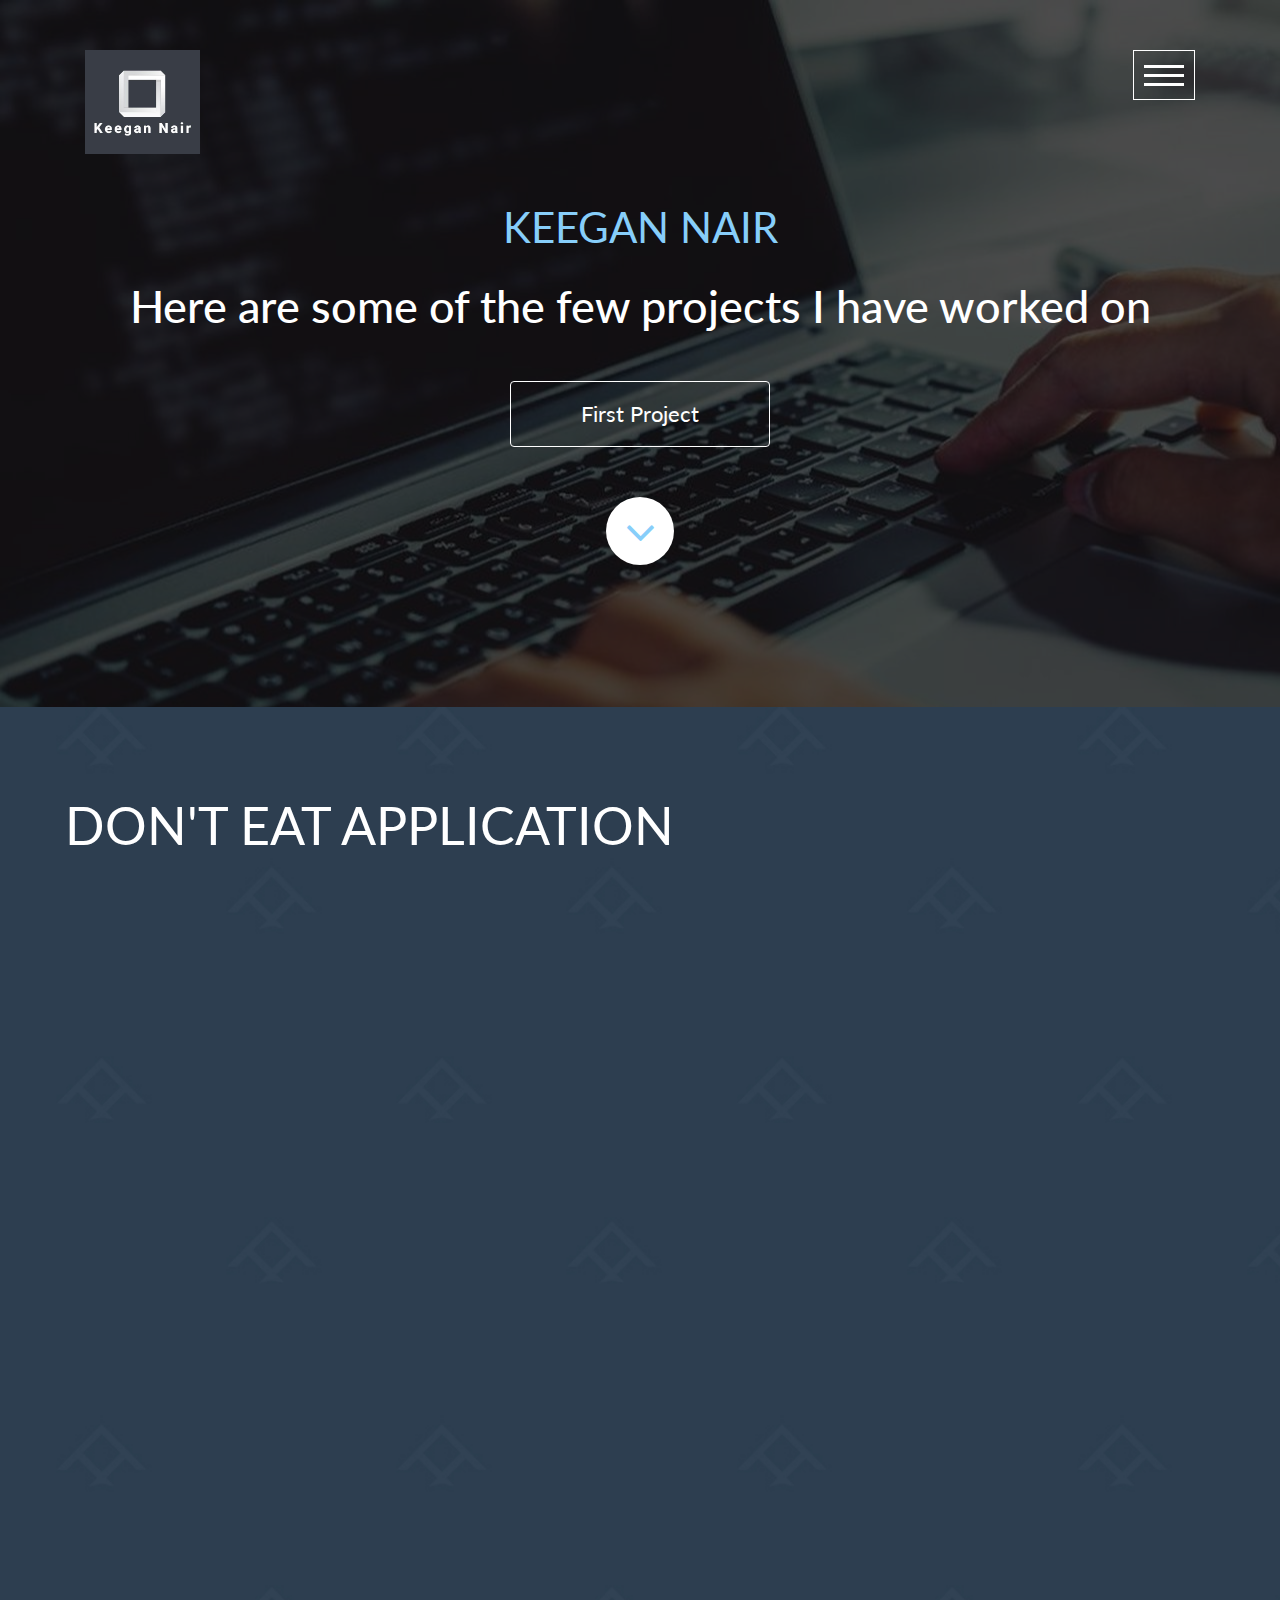
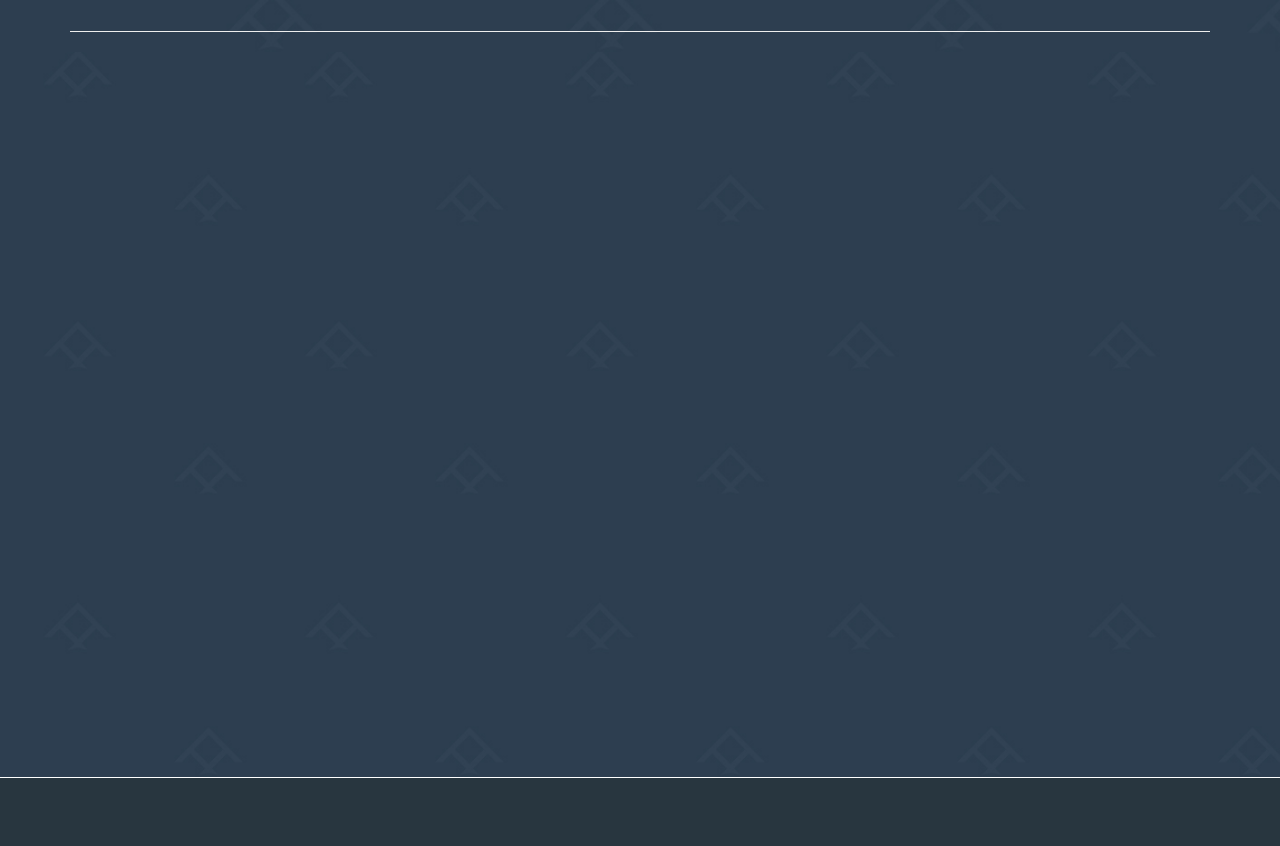
==== commit a5948471: "Added second project with working links" ====
--- a/projects.html
+++ b/projects.html
@@ -54,7 +54,7 @@
             <ul class="nav navmenu-nav">
               <li class="active"><a href="index.html">Home</a></li>
               <li><a href="#project1">Project: Don't Eat App</a></li>
-              <li><a href="#feedback">Hire/Contact Me</a></li>
+              <li><a href="#project2">Project: Budget App</a></li>
             </ul>
           </div>
           <!-- navigation End -->
@@ -65,8 +65,8 @@
           <div class="banner text-center">
             <h1 class="wow fadeInDown animated" data-wow-delay=".8s">Keegan Nair</h1>
             <h2 class="wow fadeInDown animated" data-wow-delay=".6s">Here are some of the few projects I have worked on</h2>
-            <a href="#feedback" class="btn btn-border lg wow fadeInLeft animated" data-wow-delay="1.0s">Hire Me</a>
-            <a href="#" class="btn btn-common lg wow fadeInRight animated" data-wow-delay="1.0s">Learn More</a>
+            <a href="#project1" class="btn btn-border lg wow fadeInLeft animated" data-wow-delay="1.0s">First Project</a>
+            <!-- <a href="#" class="btn btn-common lg wow fadeInRight animated" data-wow-delay="1.0s">g</a> -->
             <div class="scroll">
               <a href="#works"><i class="fa fa-angle-down wow fadeInUp animated" data-wow-delay=".2s"></i></a>
             </div>
@@ -83,14 +83,15 @@
       <div class="row">
         <h1 class="section-title wow fadeInLeft animated" data-wow-delay=".6s">Don't Eat Application</h1>
         <div class="col-sm-6 col-md-6 wow fadeInLeft animated" data-wow-delay=".7s">
-          <form action="" name="contact">
-            <div class="input-group">
-              <img src="assets/img/work/dontEat P.PNG">
-            </div>
-            
-            
-            
-          </form>
+            <div class="input-group" >
+              <a href="https://chstrcpprpt.github.io/project1/?#"><img src="assets/img/work/dontEat P.PNG">
+                <i class="fa fa-search"></i></a>
+
+            </div>
+            
+            
+            
+          
         </div>
         <div class="col-sm-4 col-md-4 col-md-offset-2 wow fadeInRight animated" data-wow-delay="1.4s">
           <div class="address">
@@ -99,7 +100,7 @@
               <p> This Project was made to 
                 display the location of restuarants that had bad reviews usings the google maps api
                 to show where on a map they are located and the zomato api to show the ratings and find the location
-                of each restuarant. I worked in a team  where my role was to find learn how we could implement the google
+                of each restuarant. I worked in a team where my role was to find learn how we could implement the google
                 api to show the location of each restuarant from using the coordinates on a map.
                 </p>
             </div>
@@ -108,7 +109,7 @@
             <ul class="contact-info">
               <li><i class="fa fa-search link"></i><a class="link" href="https://github.com/chstrcpprpt/project1">Github code link</a></li>
               <li><i class="fa fa-github"></i><a id="linken"
-                  href="https://chstrcpprpt.github.io/project1/?#">Deployed code</a></li>              
+                  href="https://chstrcpprpt.github.io/project1/?#">Deployed On github</a></li>              
             </ul>
 
             <div class="projectTech">
@@ -119,9 +120,57 @@
           </div>
         </div>
       </div>
-    </div>
+      <hr>
+    </div>
+    
   </section>
-  <!-- Feedback Section End -->
+  <!-- project Section End -->
+
+  <section class="projects" id="project2">
+    <div class="container">
+      <div class="row">
+        <h1 class="section-title wow fadeInLeft animated" data-wow-delay=".6s">Budget Application</h1>
+        <div class="col-sm-6 col-md-6 wow fadeInLeft animated" data-wow-delay=".7s">
+          <form action="" name="contact">
+            <div class="input-group">
+              <a href="https://powerful-savannah-05700.herokuapp.com/login"></a><img src="assets/img/work/bigWallet.JPG">
+                <i class="fa fa-search"></i></a>
+            </div>
+            
+            
+            
+          </form>
+        </div>
+        <div class="col-sm-4 col-md-4 col-md-offset-2 wow fadeInRight animated" data-wow-delay="1.4s">
+          <div class="address">
+            <h2>information</h2>
+            <div class="projectDes">
+              <p>
+                This was a full stack application where a user can log in and have their details saved inside a SQL database. 
+                They can then create a budget and set how much they would like to save from that amount. I worked in a
+                team where my role was to find the calculations of a users budgets and find and display percentages based on what they
+                wanted to saved compared to how much they would spend.
+                </p>
+            </div>
+
+            <!-- use these for the links for each project -->
+            <ul class="contact-info">
+              <li><i class="fa fa-search link"></i><a class="link" href="https://github.com/Keegawho198/Project_2">Github code link</a></li>
+              <li><i class="fa fa-github"></i><a id="linken"
+                  href="https://powerful-savannah-05700.herokuapp.com/login">Deployed on heruko</a></li>              
+            </ul>
+
+            <div class="projectTech">
+              <p> Technologies used: HTML, CSS, Semantic UI, JavaScript, jquery, MySQL, NodeJS, Express.   
+                </p>
+            </div>
+
+          </div>
+        </div>
+      </div>
+    </div>
+  </section>
+  <!-- project2 Section End -->
 
   <!-- Footer section Start -->
   <footer id="footer">
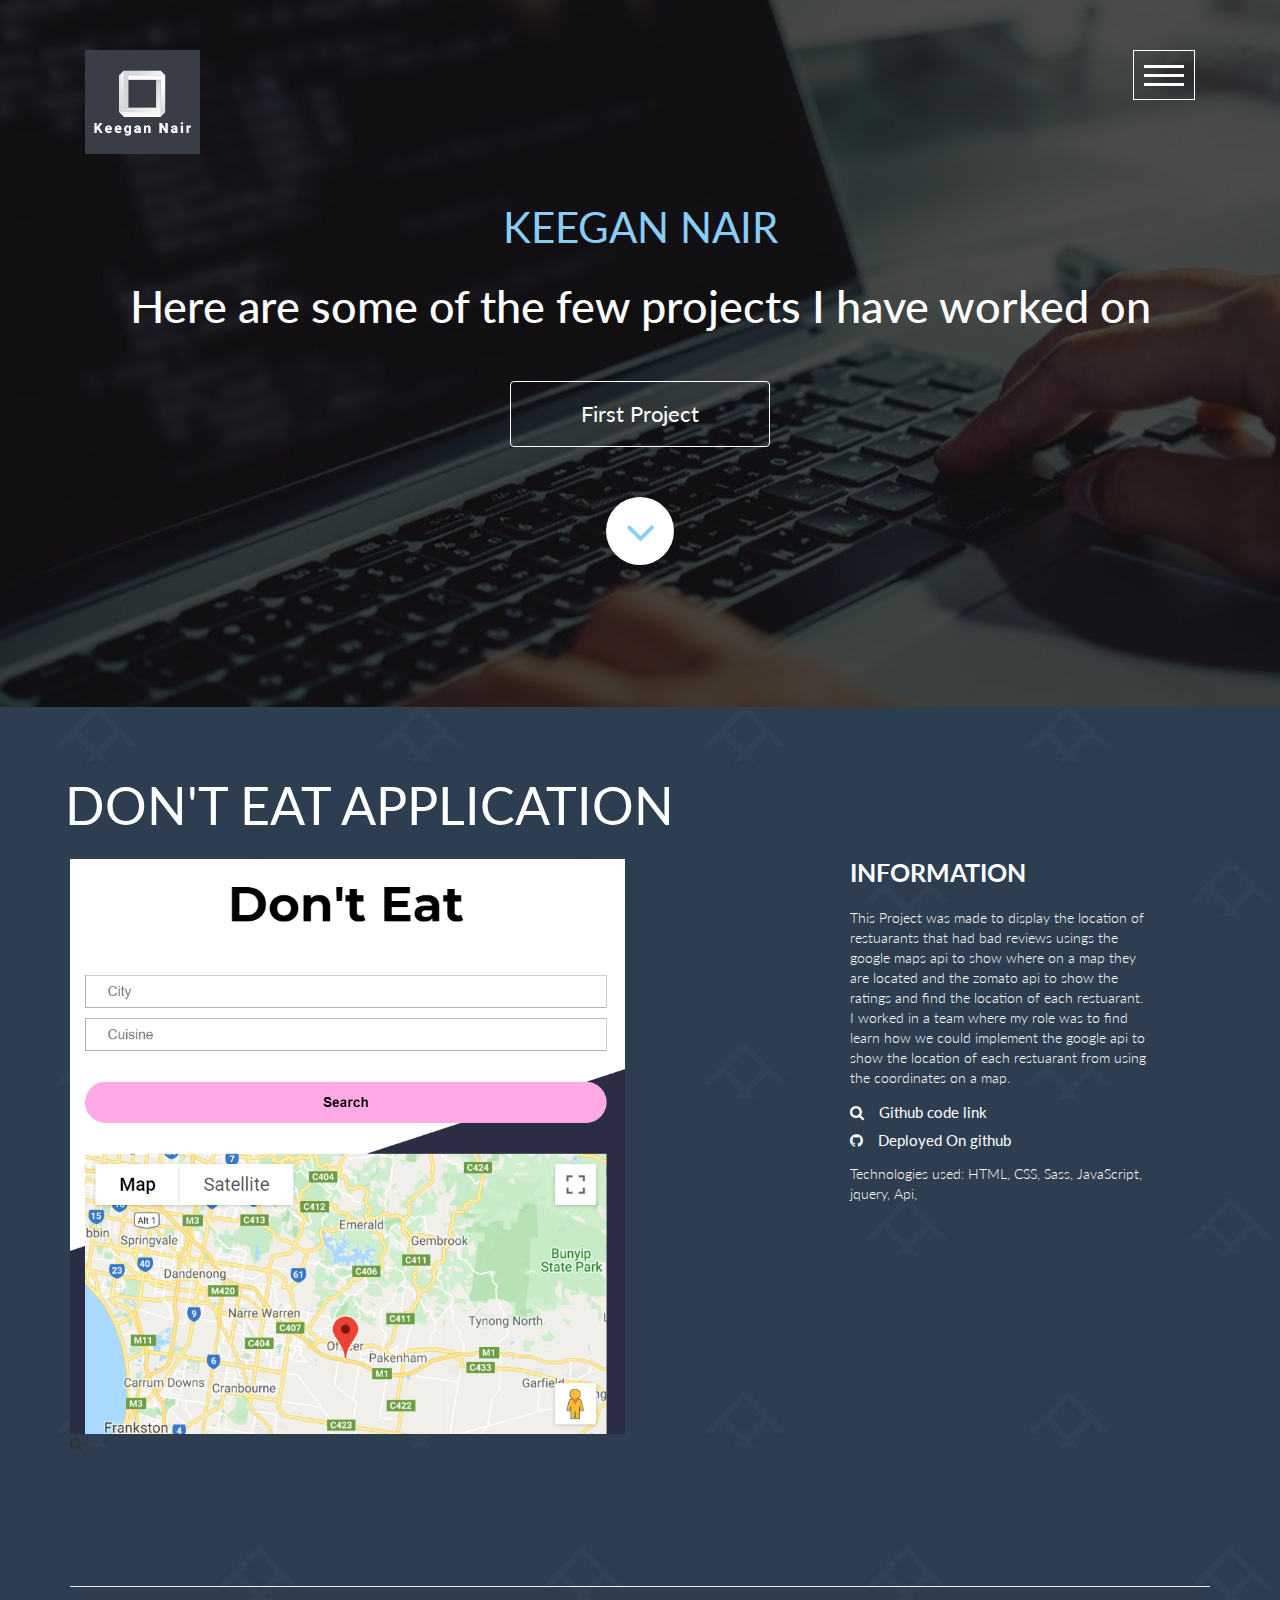
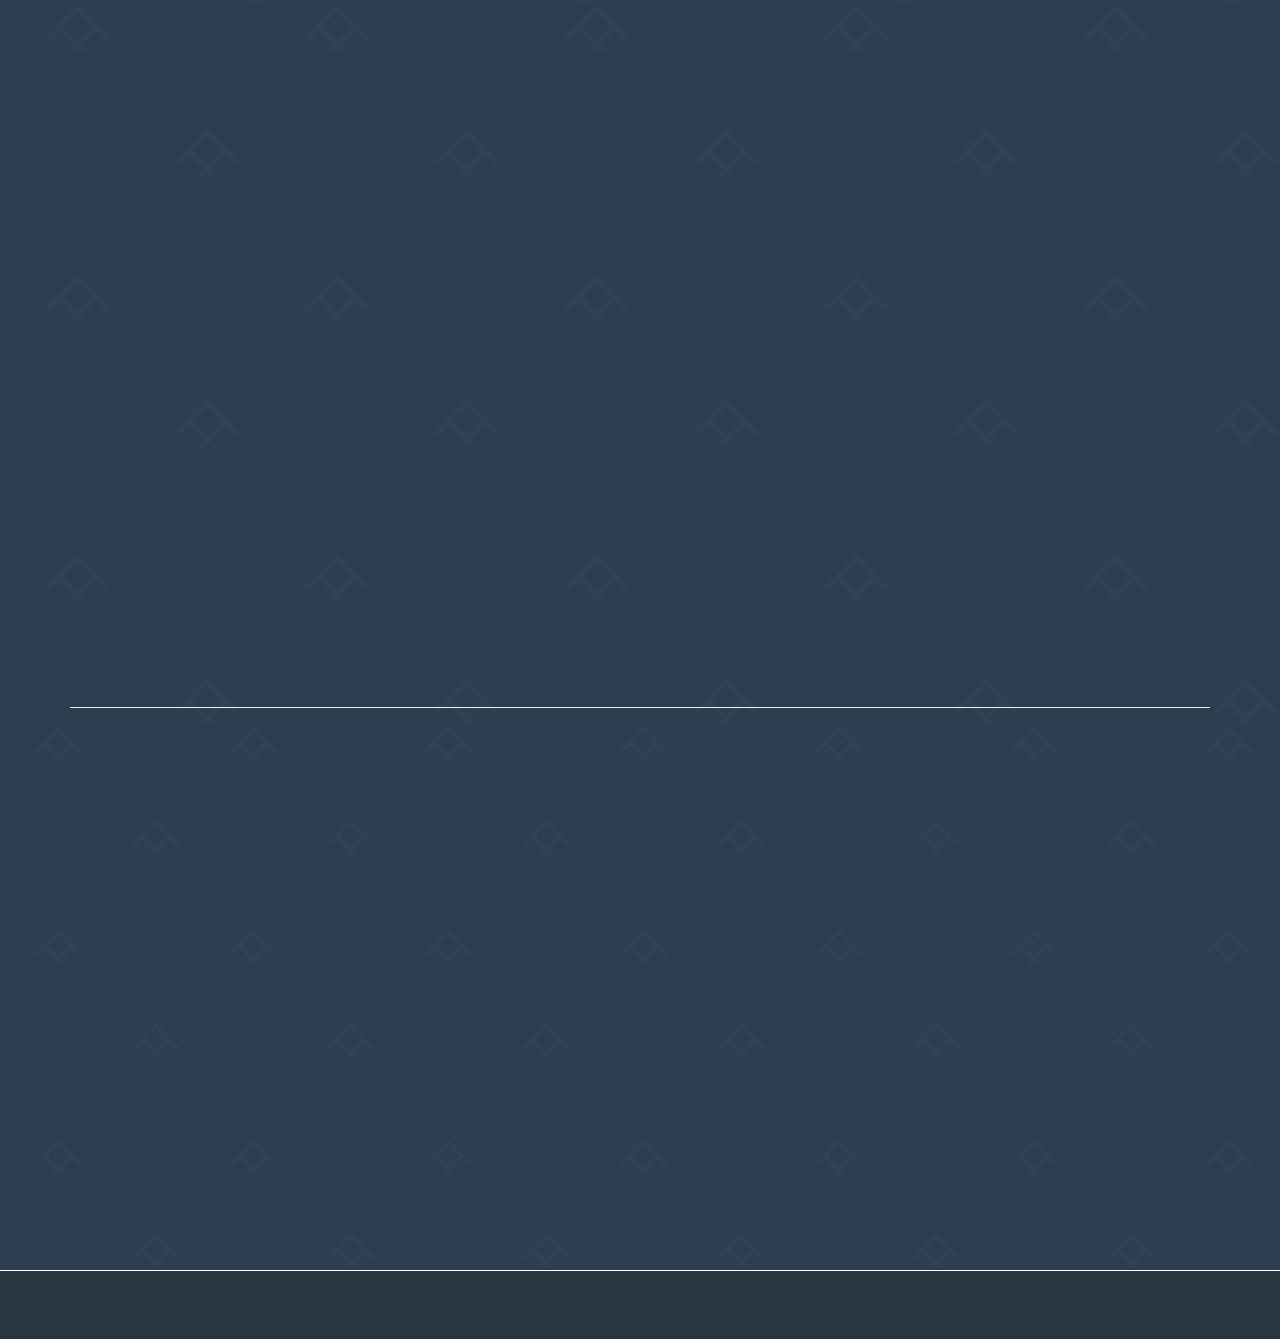
==== commit 16bac483: "Added third project - weather app" ====
--- a/projects.html
+++ b/projects.html
@@ -55,6 +55,7 @@
               <li class="active"><a href="index.html">Home</a></li>
               <li><a href="#project1">Project: Don't Eat App</a></li>
               <li><a href="#project2">Project: Budget App</a></li>
+              <li><a href="#project3">Project: Weather-Dashboard</a></li>
             </ul>
           </div>
           <!-- navigation End -->
@@ -149,7 +150,8 @@
                 This was a full stack application where a user can log in and have their details saved inside a SQL database. 
                 They can then create a budget and set how much they would like to save from that amount. I worked in a
                 team where my role was to find the calculations of a users budgets and find and display percentages based on what they
-                wanted to saved compared to how much they would spend.
+                wanted to saved compared to how much they would spend. If a new user is using this application they will have
+                to create a new account.
                 </p>
             </div>
 
@@ -168,9 +170,62 @@
           </div>
         </div>
       </div>
-    </div>
+      <hr>
+    </div>
+    
   </section>
   <!-- project2 Section End -->
+
+
+  <section class="projects" id="project3">
+    <div class="container">
+      <div class="row">
+        <h1 class="section-title wow fadeInLeft animated" data-wow-delay=".6s">Weather Dashboard</h1>
+        <div class="col-sm-6 col-md-6 wow fadeInLeft animated" data-wow-delay=".7s">
+            <div class="input-group" >
+              <a href="https://keegawho198.github.io/Weather-dashboard/"><img src="assets/img/work/weatherDash.JPG">
+                <i class="fa fa-search"></i></a>
+
+            </div>
+            
+            
+            
+          
+        </div>
+        <div class="col-sm-4 col-md-4 col-md-offset-2 wow fadeInRight animated" data-wow-delay="1.4s">
+          <div class="address">
+            <h2>information</h2>
+            <div class="projectDes">
+              <p> This Project was made to 
+                display the weather for a searched city using a weather API, which would display
+                the next 5 days of weather. The app will remember every search 
+                by saving it through the local storage. This is one of my first projects that
+                I had worked on using an API.
+                </p>
+            </div>
+
+            <!-- use these for the links for each project -->
+            <ul class="contact-info">
+              <li><i class="fa fa-search link"></i><a class="link" href="https://github.com/Keegawho198/Weather-dashboard">Github code link</a></li>
+              <li><i class="fa fa-github"></i><a id="githubLink"
+                  href="https://keegawho198.github.io/Weather-dashboard/">Deployed On github</a></li>              
+            </ul>
+
+            <div class="projectTech">
+              <p> Technologies used: HTML, CSS, JavaScript, jquery, Api, 
+                </p>
+            </div>
+
+          </div>
+        </div>
+      </div>
+      
+    </div>
+    
+  </section>
+
+  <!-- project 3 section end -->
+
 
   <!-- Footer section Start -->
   <footer id="footer">
--- a/assets/css/main.css
+++ b/assets/css/main.css
@@ -43,13 +43,14 @@
 }
 .section-title {
   text-align: left;
-  font-size: 52px;
-  font-weight: 400;
-  color: #454545;
-  margin: 0 10px;
-  padding: 0;
-  text-transform: uppercase;
-  margin-bottom: 50px;
+    font-size: 52px;
+    font-weight: 400;
+    color: #454545;
+    margin: 0 10px;
+    padding: 0;
+    text-transform: uppercase;
+    margin-bottom: 25px;
+    margin-top: -20px;
 }
 .section-title span {
   font-weight: 900;
@@ -543,8 +544,8 @@
   /* height: 260px;
   width: 300px;
   border-radius: 50%; */
-  margin-top: -20px;
-  margin-bottom: 30px;
+  margin-top: -10px;
+  margin-bottom: 39px;
 }
 
 #feedback {
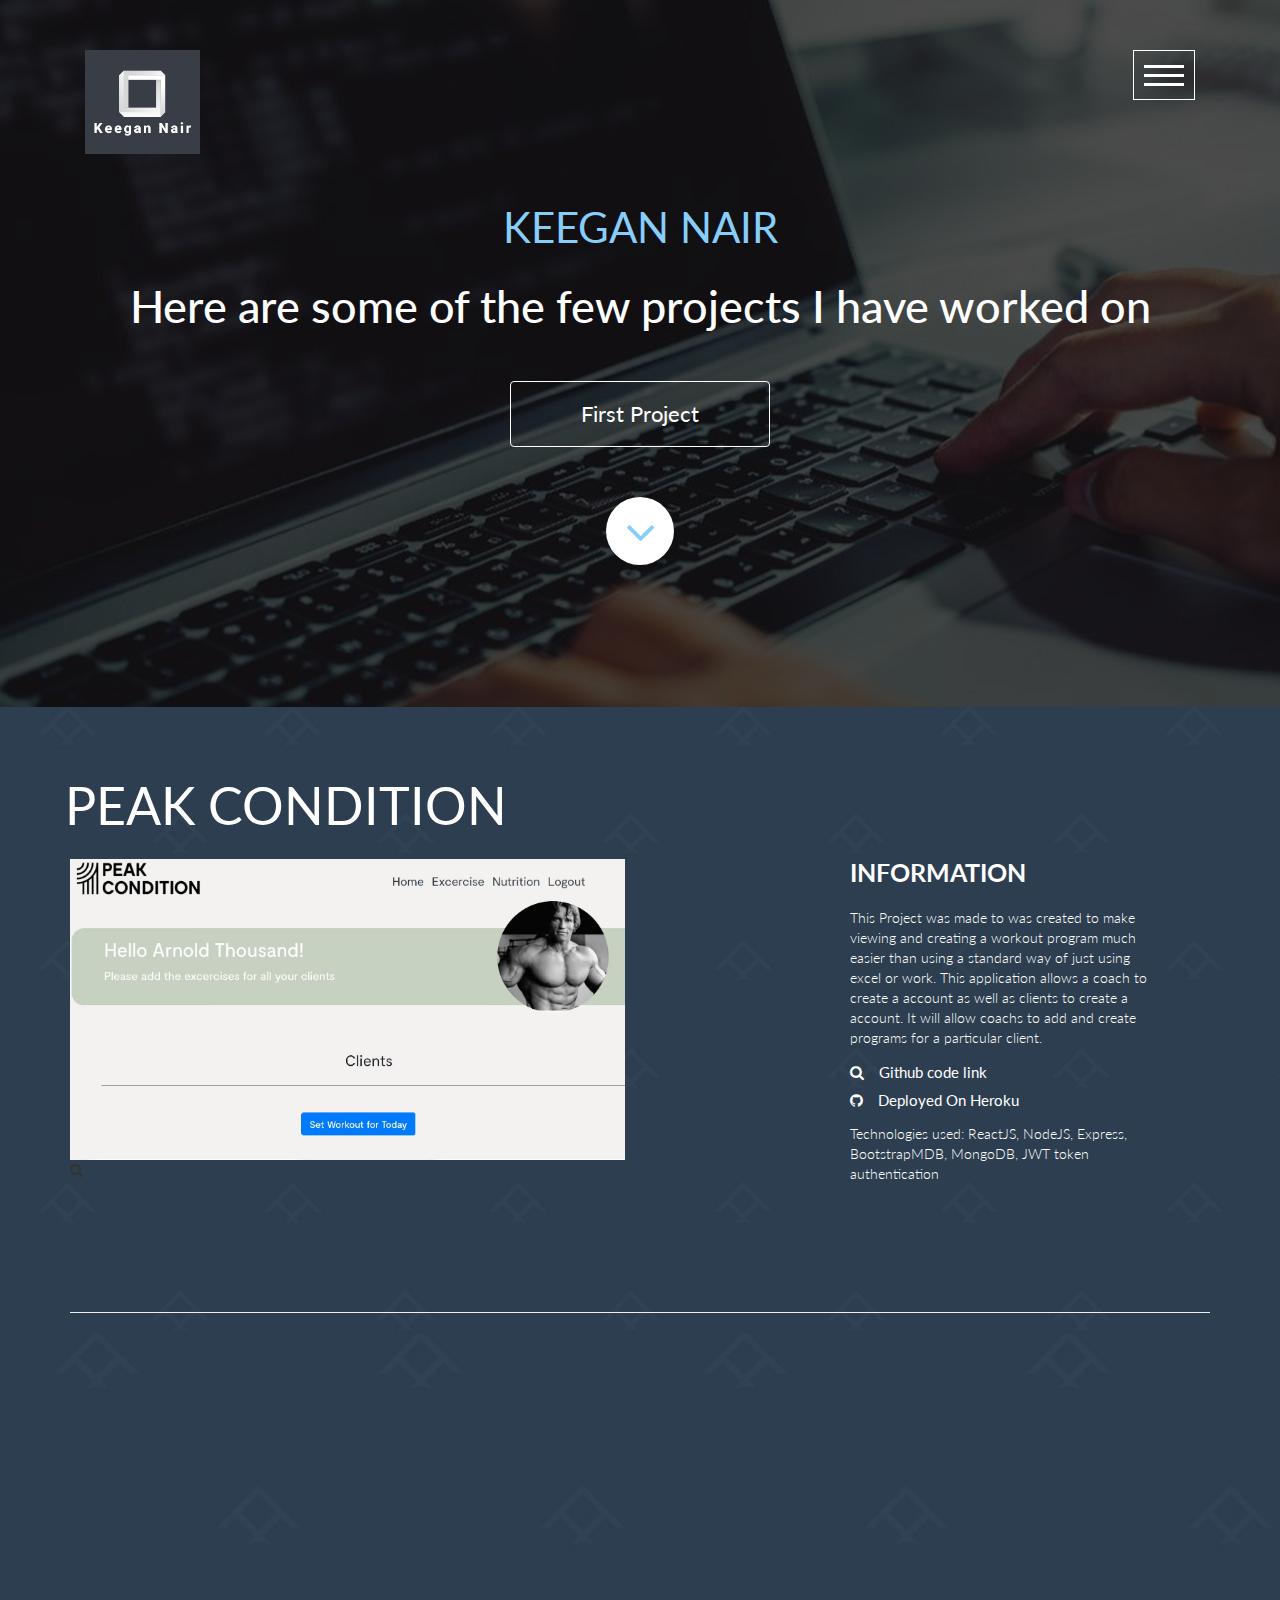
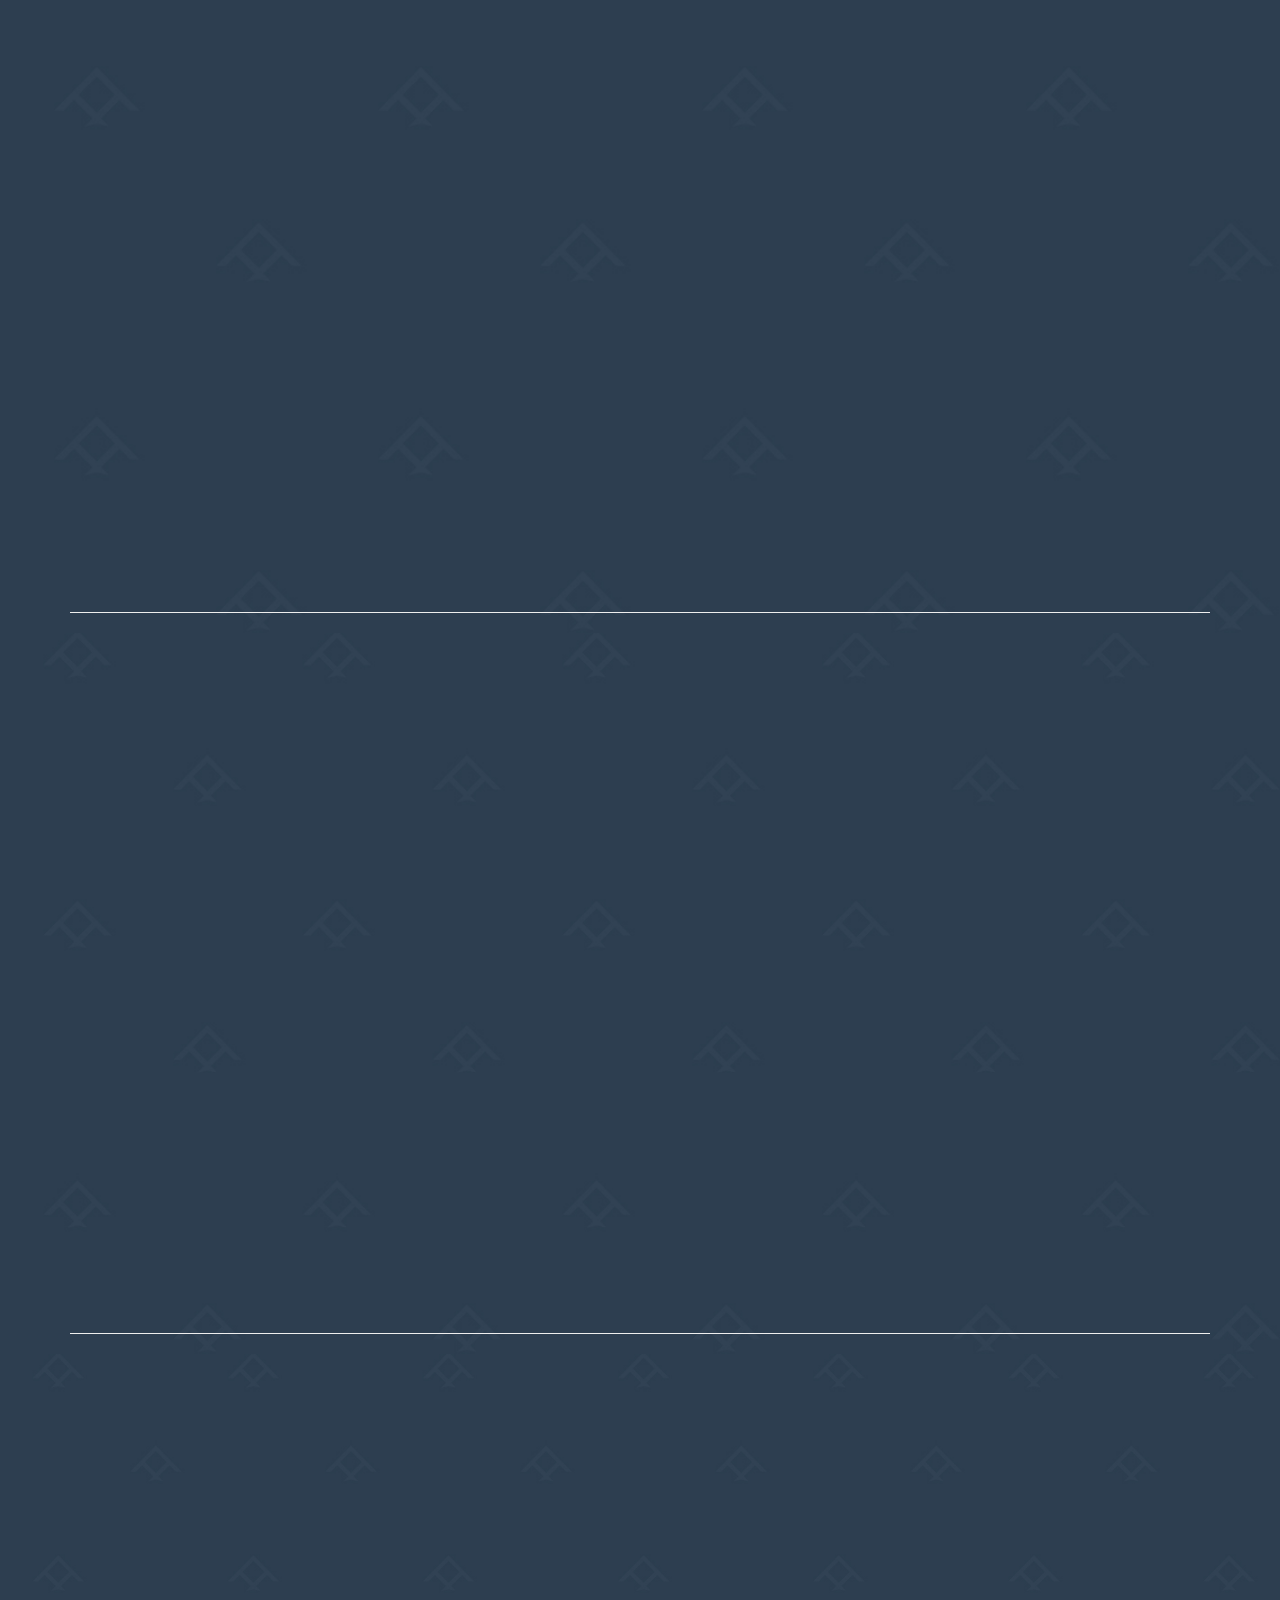
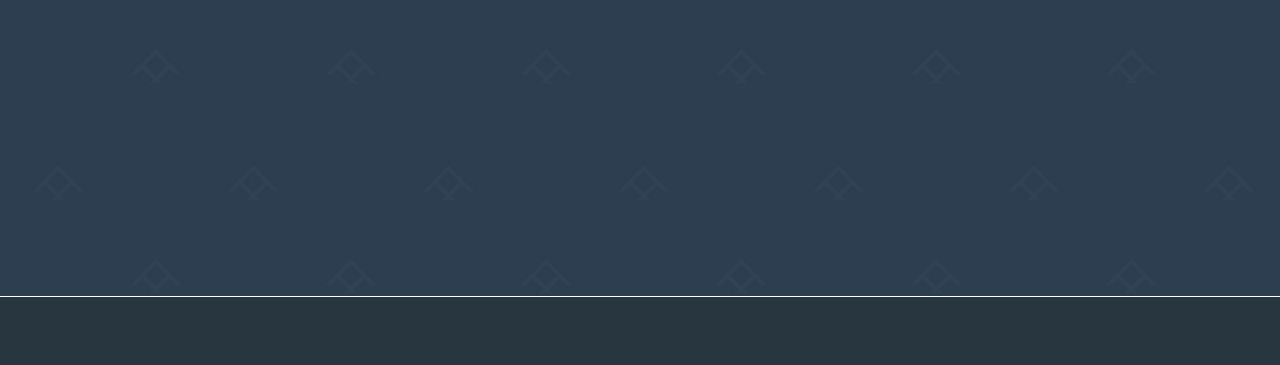
==== commit 13f2cf62: "Adding new project peakcondition" ====
--- a/projects.html
+++ b/projects.html
@@ -53,6 +53,7 @@
             <a href="index.html"><img class="logo" src="assets/img/NameLogo.JPG" alt="logo"></a>
             <ul class="nav navmenu-nav">
               <li class="active"><a href="index.html">Home</a></li>
+              <li><a href="#project0">Project: Peak-Condition</a></li>
               <li><a href="#project1">Project: Don't Eat App</a></li>
               <li><a href="#project2">Project: Budget App</a></li>
               <li><a href="#project3">Project: Weather-Dashboard</a></li>
@@ -66,10 +67,10 @@
           <div class="banner text-center">
             <h1 class="wow fadeInDown animated" data-wow-delay=".8s">Keegan Nair</h1>
             <h2 class="wow fadeInDown animated" data-wow-delay=".6s">Here are some of the few projects I have worked on</h2>
-            <a href="#project1" class="btn btn-border lg wow fadeInLeft animated" data-wow-delay="1.0s">First Project</a>
+            <a href="#project0" class="btn btn-border lg wow fadeInLeft animated" data-wow-delay="1.0s">First Project</a>
             <!-- <a href="#" class="btn btn-common lg wow fadeInRight animated" data-wow-delay="1.0s">g</a> -->
             <div class="scroll">
-              <a href="#works"><i class="fa fa-angle-down wow fadeInUp animated" data-wow-delay=".2s"></i></a>
+              <a href="#footer"><i class="fa fa-angle-down wow fadeInUp animated" data-wow-delay=".2s"></i></a>
             </div>
           </div>
         </div>
@@ -77,6 +78,53 @@
     </div>
   </div>
   <!-- Header Section End --> 
+
+    <!-- Feedback Section Start -->
+    <section class="projects" id="project0">
+      <div class="container">
+        <div class="row">
+          <h1 class="section-title wow fadeInLeft animated" data-wow-delay=".6s">Peak Condition</h1>
+          <div class="col-sm-6 col-md-6 wow fadeInLeft animated" data-wow-delay=".7s">
+              <div class="input-group" >
+                <a href="https://chstrcpprpt.github.io/project1/?#"><img src="assets/img/work/coach.JPG">
+                  <i class="fa fa-search"></i></a>
+  
+              </div>
+              
+              
+              
+            
+          </div>
+          <div class="col-sm-4 col-md-4 col-md-offset-2 wow fadeInRight animated" data-wow-delay="1.4s">
+            <div class="address">
+              <h2>Information</h2>
+              <div class="projectDes">
+                <p> This Project was made to 
+                  was created to make viewing and creating a workout program much easier than using a standard way of just
+                  using excel or work. This application allows a coach to create a account as well as clients to create
+                  a account. It will allow coachs to add and create programs for a particular client.
+                  </p>
+              </div>
+  
+              <!-- use these for the links for each project -->
+              <ul class="contact-info">
+                <li><i class="fa fa-search link"></i><a class="link" href="https://github.com/Keegawho198/React-project3">Github code link</a></li>
+                <li><i class="fa fa-github"></i><a id="linken"
+                    href="https://peak-condition.herokuapp.com/login">Deployed On Heroku</a></li>              
+              </ul>
+  
+              <div class="projectTech">
+                <p> Technologies used: ReactJS, NodeJS, Express, BootstrapMDB, MongoDB, JWT token authentication
+                  </p>
+              </div>
+  
+            </div>
+          </div>
+        </div>
+        <hr>
+      </div>
+      
+    </section>
 
   <!-- Feedback Section Start -->
   <section class="projects" id="project1">
@@ -96,7 +144,7 @@
         </div>
         <div class="col-sm-4 col-md-4 col-md-offset-2 wow fadeInRight animated" data-wow-delay="1.4s">
           <div class="address">
-            <h2>information</h2>
+            <h2>Information</h2>
             <div class="projectDes">
               <p> This Project was made to 
                 display the location of restuarants that had bad reviews usings the google maps api
@@ -144,7 +192,7 @@
         </div>
         <div class="col-sm-4 col-md-4 col-md-offset-2 wow fadeInRight animated" data-wow-delay="1.4s">
           <div class="address">
-            <h2>information</h2>
+            <h2>Information</h2>
             <div class="projectDes">
               <p>
                 This was a full stack application where a user can log in and have their details saved inside a SQL database. 
@@ -194,7 +242,7 @@
         </div>
         <div class="col-sm-4 col-md-4 col-md-offset-2 wow fadeInRight animated" data-wow-delay="1.4s">
           <div class="address">
-            <h2>information</h2>
+            <h2>Information</h2>
             <div class="projectDes">
               <p> This Project was made to 
                 display the weather for a searched city using a weather API, which would display
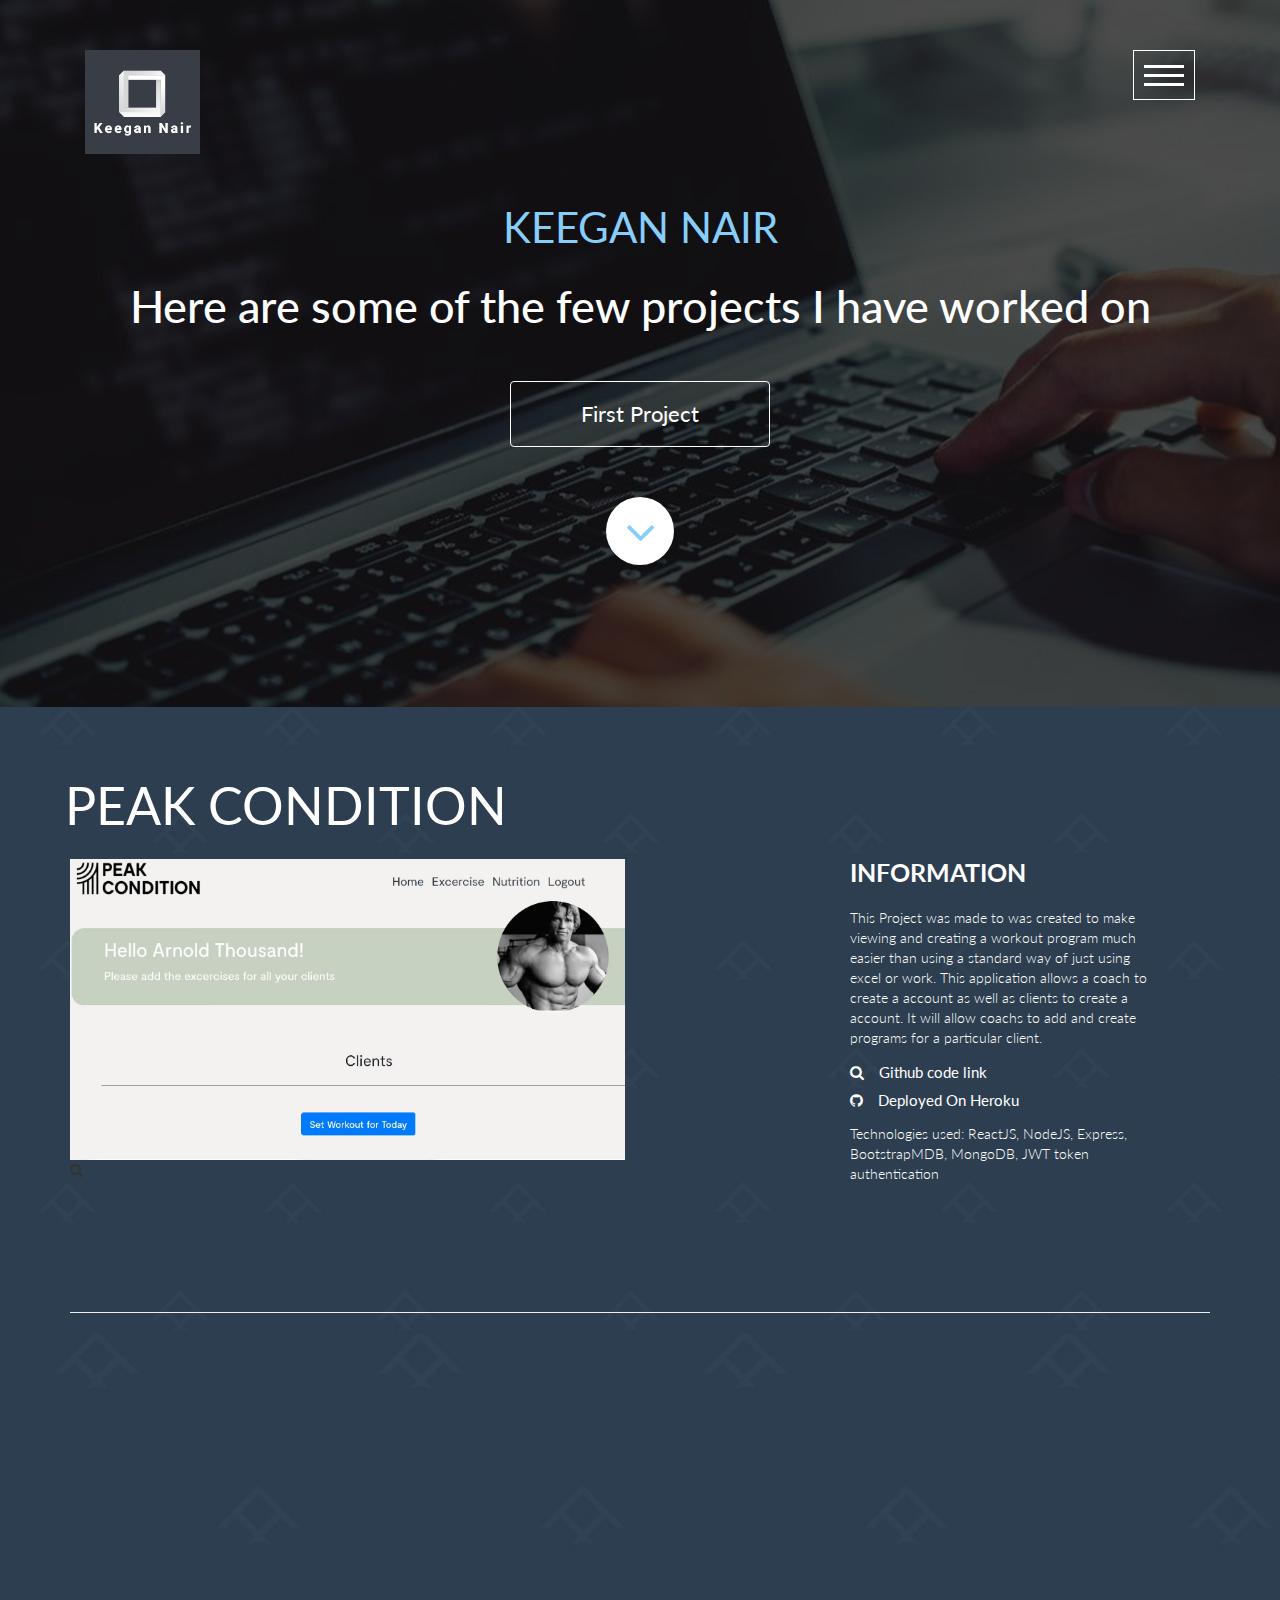
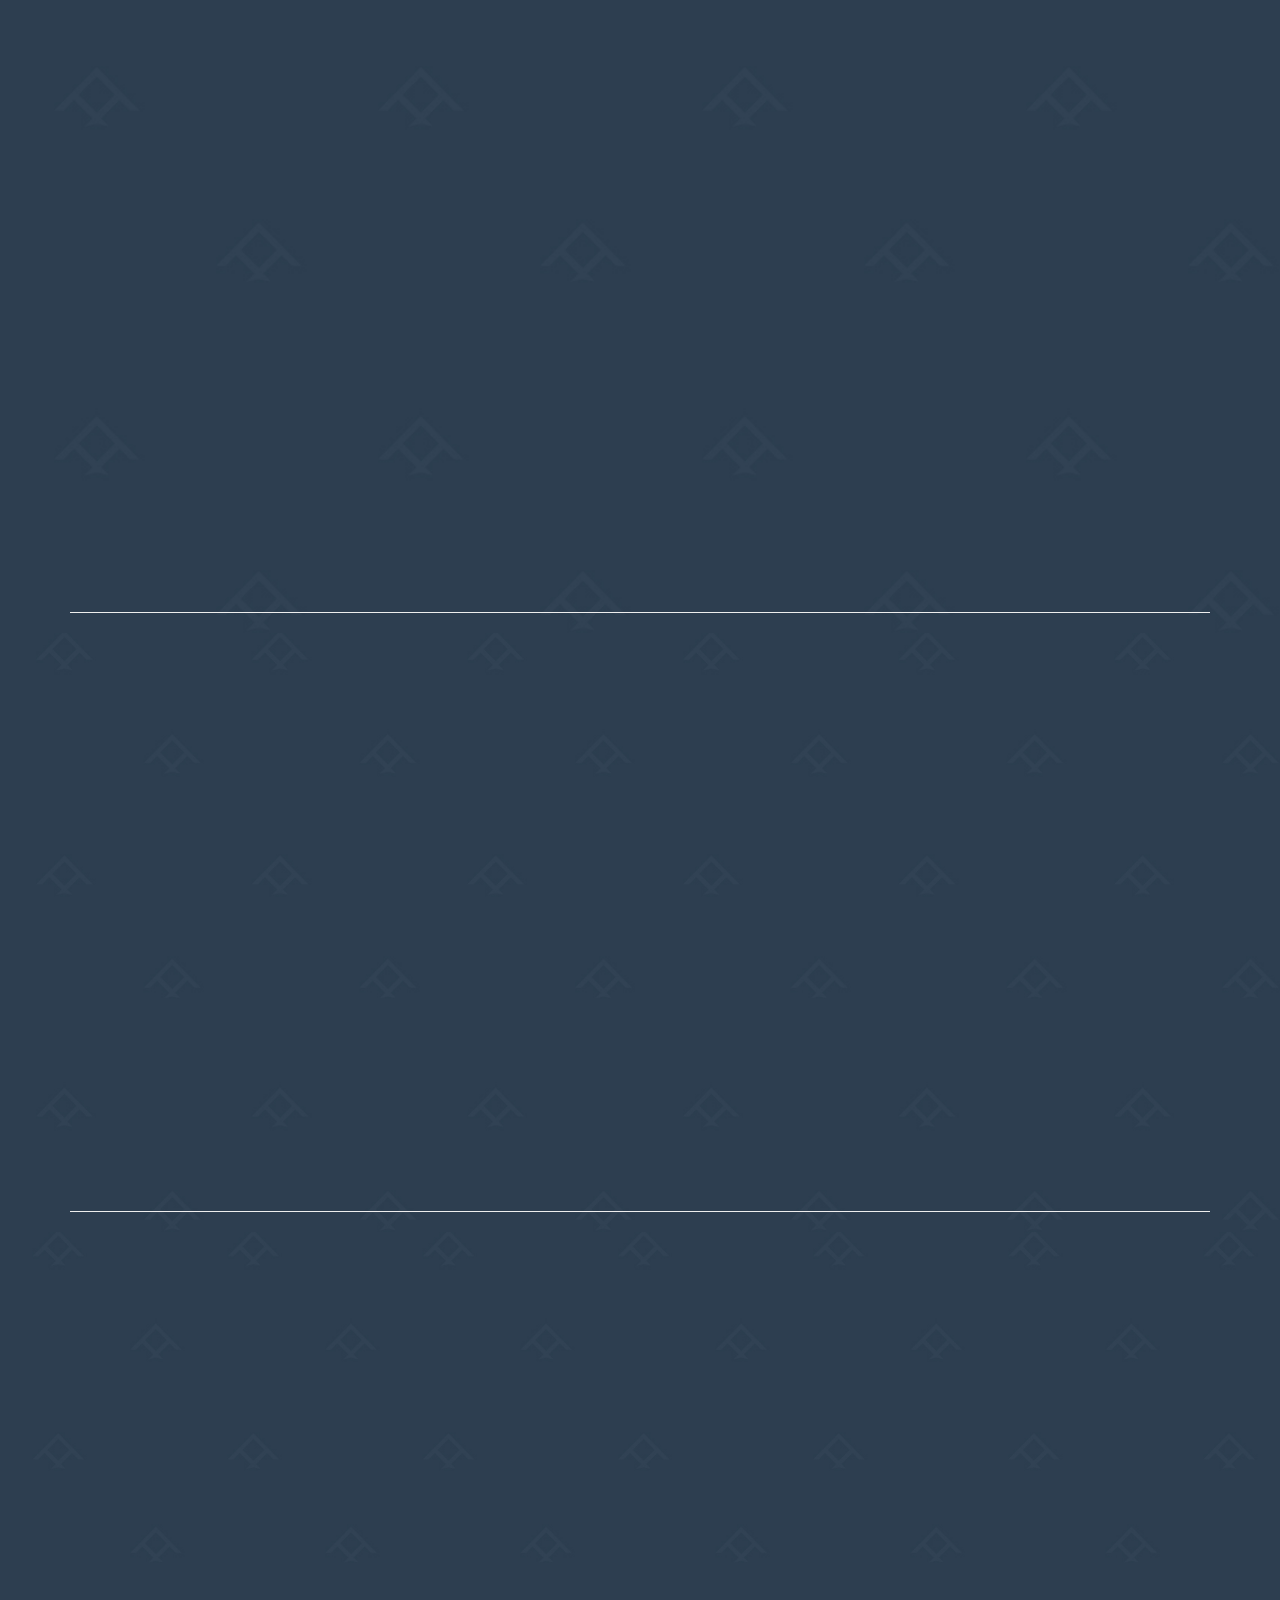
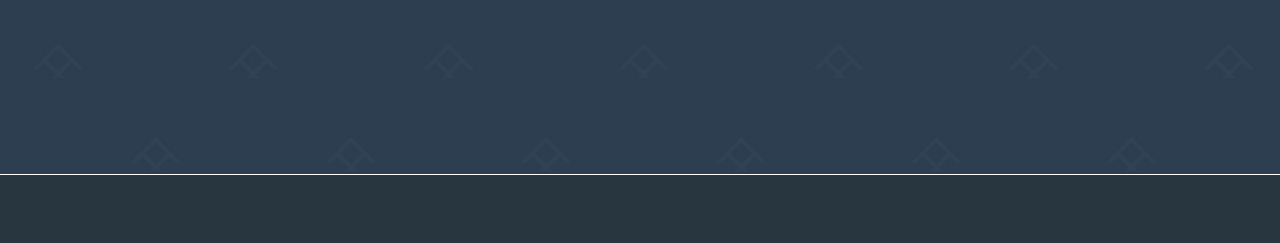
==== commit 64756a07: "updated projects and resume" ====
--- a/projects.html
+++ b/projects.html
@@ -178,11 +178,11 @@
   <section class="projects" id="project2">
     <div class="container">
       <div class="row">
-        <h1 class="section-title wow fadeInLeft animated" data-wow-delay=".6s">Budget Application</h1>
+        <h1 class="section-title wow fadeInLeft animated" data-wow-delay=".6s">Work Day Scheduler</h1>
         <div class="col-sm-6 col-md-6 wow fadeInLeft animated" data-wow-delay=".7s">
           <form action="" name="contact">
             <div class="input-group">
-              <a href="https://powerful-savannah-05700.herokuapp.com/login"></a><img src="assets/img/work/bigWallet.JPG">
+              <a href="https://keegawho198.github.io/Day-planner/"></a><img src="assets/img/work/Dayplanner1.JPG">
                 <i class="fa fa-search"></i></a>
             </div>
             
@@ -195,23 +195,20 @@
             <h2>Information</h2>
             <div class="projectDes">
               <p>
-                This was a full stack application where a user can log in and have their details saved inside a SQL database. 
-                They can then create a budget and set how much they would like to save from that amount. I worked in a
-                team where my role was to find the calculations of a users budgets and find and display percentages based on what they
-                wanted to saved compared to how much they would spend. If a new user is using this application they will have
-                to create a new account.
+                This is small project, that is a day planner, where a user can enter tasks into the input section 
+                , click save and your task would be saved into your local storage.
                 </p>
             </div>
 
             <!-- use these for the links for each project -->
             <ul class="contact-info">
-              <li><i class="fa fa-search link"></i><a class="link" href="https://github.com/Keegawho198/Project_2">Github code link</a></li>
+              <li><i class="fa fa-search link"></i><a class="link" href="https://github.com/Keegawho198/Day-planner">Github code link</a></li>
               <li><i class="fa fa-github"></i><a id="linken"
-                  href="https://powerful-savannah-05700.herokuapp.com/login">Deployed on heruko</a></li>              
+                  href="https://keegawho198.github.io/Day-planner/">Deployed on Github</a></li>              
             </ul>
 
             <div class="projectTech">
-              <p> Technologies used: HTML, CSS, Semantic UI, JavaScript, jquery, MySQL, NodeJS, Express.   
+              <p> Technologies used: HTML, CSS, JavaScript, jquery.   
                 </p>
             </div>
 
